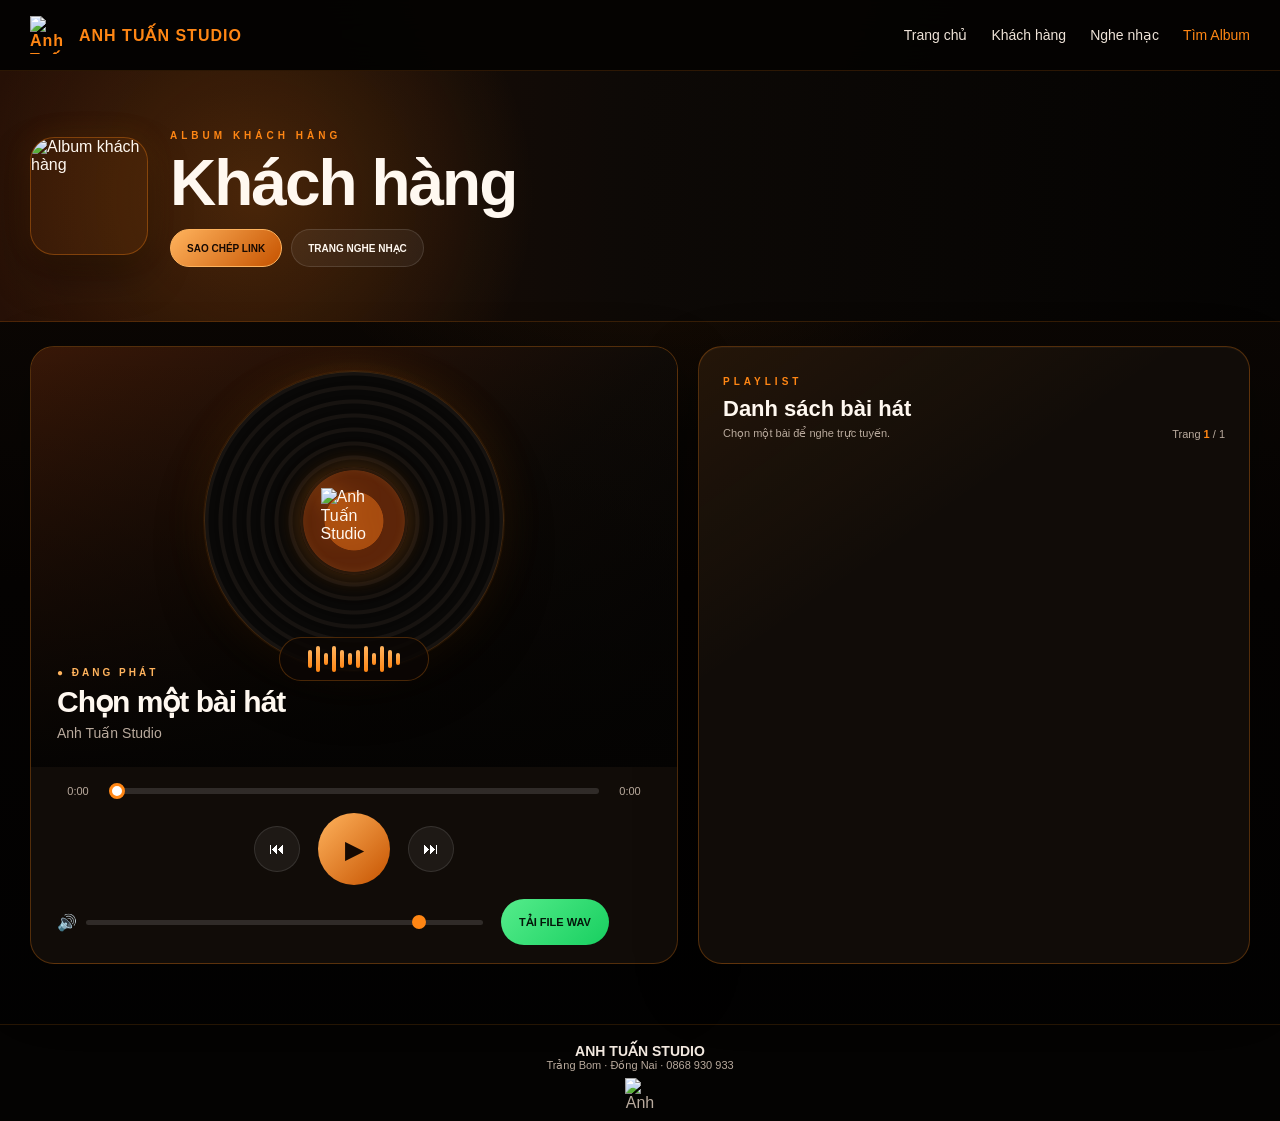
==== album.html @ 347b9bc4 "album" ====
<!DOCTYPE html>
<html lang="vi">
<head>
  <meta charset="UTF-8" />
  <meta name="viewport" content="width=device-width, initial-scale=1.0" />
  <title>Album khách hàng - Anh Tuấn Studio</title>
  <style>
    *{box-sizing:border-box;margin:0;padding:0}
    :root{--orange:#ff8614;--orange-light:#ffb35d;--orange-dark:#c65300;--text:#fff8f0;--muted:#b9aa9d;--panel:rgba(18,13,9,.96);--border:rgba(255,134,20,.28)}
    body{min-height:100vh;overflow-x:hidden;color:var(--text);font-family:Arial,Helvetica,sans-serif;background:radial-gradient(circle at 50% 0%,rgba(255,134,20,.13),transparent 34%),linear-gradient(180deg,#120b06 0%,#050302 52%,#020202 100%)}
    button,input,a{font:inherit;-webkit-tap-highlight-color:transparent}.hidden{display:none!important}.container{width:min(1220px,calc(100% - 36px));margin:0 auto}
    .topbar{position:sticky;top:0;z-index:100;border-bottom:1px solid rgba(255,134,20,.16);background:rgba(4,3,2,.94);backdrop-filter:blur(16px)}
    .nav-wrap{min-height:70px;display:flex;align-items:center;justify-content:space-between;gap:24px}.brand{display:flex;align-items:center;gap:11px;color:var(--orange);text-decoration:none;font-weight:900;letter-spacing:1px}.brand img{width:38px;height:38px;object-fit:contain}.main-nav{display:flex;align-items:center;gap:24px}.main-nav a{color:#eee2d7;text-decoration:none;font-size:14px}.main-nav a:hover,.main-nav a.active{color:var(--orange)}
    .album-hero{border-bottom:1px solid rgba(255,134,20,.18);background:radial-gradient(circle at 20% 50%,rgba(255,134,20,.20),transparent 27%),linear-gradient(90deg,#261006 0%,#0d0906 50%,#040302 100%)}
    .album-hero-inner{min-height:250px;padding:34px 0;display:flex;align-items:center}.album-profile{width:100%;display:grid;grid-template-columns:118px minmax(0,1fr);align-items:center;gap:22px}.album-avatar{width:118px;height:118px;overflow:hidden;display:grid;place-items:center;border:1px solid rgba(255,134,20,.34);border-radius:24px;background:rgba(255,134,20,.07);box-shadow:0 20px 42px rgba(0,0,0,.36),0 0 30px rgba(255,134,20,.10)}.album-avatar img{width:100%;height:100%;object-fit:cover}.album-avatar img.logo-fallback{width:56%;height:56%;object-fit:contain}.album-kicker{color:var(--orange);font-size:10px;font-weight:900;letter-spacing:4px}.album-profile h1{margin-top:8px;font-size:clamp(38px,5.5vw,64px);line-height:1;letter-spacing:-2px}.album-meta{margin-top:10px;color:var(--muted);font-size:13px}.album-actions{margin-top:14px;display:flex;flex-wrap:wrap;gap:9px}.album-action{min-height:38px;padding:0 16px;display:inline-flex;align-items:center;justify-content:center;color:#160902;text-decoration:none;border:1px solid var(--orange-light);border-radius:999px;background:linear-gradient(135deg,var(--orange-light),var(--orange-dark));font-size:10px;font-weight:900;cursor:pointer}.album-action.secondary{color:var(--text);border-color:rgba(255,255,255,.12);background:rgba(255,255,255,.055)}
    .album-main{padding:24px 0 60px}.music-layout{display:grid;grid-template-columns:minmax(0,1.08fr) minmax(380px,.92fr);gap:20px;align-items:start}.player-panel,.playlist-panel{border:1px solid var(--border);border-radius:24px;background:linear-gradient(145deg,rgba(255,134,20,.08),transparent 34%),var(--panel);box-shadow:0 22px 60px rgba(0,0,0,.34),inset 0 1px 0 rgba(255,255,255,.03)}.player-panel{overflow:hidden}
    
    .cover-area{position:relative;min-height:420px;padding:26px;display:flex;align-items:flex-end;overflow:hidden;background:linear-gradient(180deg,rgba(4,3,2,.03),rgba(4,3,2,.94)),radial-gradient(circle at 50% 34%,rgba(255,134,20,.42),transparent 31%),linear-gradient(135deg,#3a1807,#100b07 60%,#060504)}
    .vinyl{position:absolute;top:24px;left:50%;width:300px;height:300px;transform:translateX(-50%);border:1px solid rgba(255,134,20,.18);border-radius:50%;background:repeating-radial-gradient(circle,#090807 0 5px,#171310 6px 9px,#080706 10px 14px);box-shadow:0 0 0 1px rgba(255,134,20,.08),0 24px 48px rgba(0,0,0,.46),0 0 40px rgba(255,134,20,.12)}
    
.cover-logo{
  position:absolute;
  top:174px;
  left:50%;

  width:108px;
  height:108px;

  transform:translate(-50%,-50%);

  display:grid;
  place-items:center;
  border-radius:50%;

  background:
    radial-gradient(
      circle,
      #a74c10 0 38%,
      #5d2509 39% 66%,
      #1d0d05 67%
    );

  box-shadow:
    0 0 28px rgba(255,134,20,.32),
    inset 0 0 12px rgba(255,190,90,.18);

  z-index:3;
}
     
    
    .cover-logo img{
  width:62%;
  height:62%;
  object-fit:contain;
  display:block;
  margin:auto;
  filter:
    drop-shadow(0 0 10px rgba(255,134,20,.42));
}

    
    .equalizer{position:absolute;top:290px;left:50%;width:150px;height:44px;padding:7px 12px;transform:translateX(-50%);display:flex;align-items:center;justify-content:center;gap:4px;border:1px solid rgba(255,134,20,.26);border-radius:999px;background:rgba(11,7,4,.84)}.equalizer span{width:4px;height:18px;border-radius:99px;background:linear-gradient(180deg,var(--orange-light),var(--orange));animation:eq .9s ease-in-out infinite alternate}.equalizer span:nth-child(2n){animation-delay:.15s;height:26px}.equalizer span:nth-child(3n){animation-delay:.3s;height:12px}@keyframes eq{from{transform:scaleY(.45);opacity:.65}to{transform:scaleY(1);opacity:1}}
    .now-playing{position:relative;z-index:2;width:100%}.now-label{color:var(--orange-light);font-size:10px;font-weight:900;letter-spacing:3px}
    
  .now-playing h2{
    margin-top:6px;
    font-size:30px;
    line-height:1.05;
    font-weight:800;
    letter-spacing:-1px;
}

    
    
    
    
    .now-playing p{margin-top:8px;color:var(--muted);font-size:14px}
    .player-controls{padding:18px 26px 18px}.time-row{display:grid;grid-template-columns:42px minmax(0,1fr) 42px;align-items:center;gap:10px}.time-row span{color:var(--muted);text-align:center;font-size:11px}.progress,.volume-range{width:100%;appearance:none;-webkit-appearance:none;border-radius:999px;outline:none;cursor:pointer}.progress{height:6px;background:linear-gradient(to right,var(--orange) 0%,var(--orange) 0%,rgba(255,255,255,.13) 0%,rgba(255,255,255,.13) 100%)}.progress::-webkit-slider-thumb{width:16px;height:16px;appearance:none;-webkit-appearance:none;border:3px solid var(--orange);border-radius:50%;background:white}
    
    .main-controls{
    margin-top:16px;
    margin-bottom:14px;
    display:flex;
    justify-content:center;
    align-items:center;
    gap:18px;
}

    
    
    
    .control-button{width:46px;height:46px;display:grid;place-items:center;color:white;border:1px solid rgba(255,255,255,.11);border-radius:50%;background:rgba(255,255,255,.055);cursor:pointer}.play-button{width:72px;height:72px;color:#160902;border:0;background:linear-gradient(135deg,var(--orange-light),var(--orange-dark));font-size:25px}
    
    
    .player-bottom{
    margin-top:10px;
    display:flex;
    align-items:center;
    justify-content:space-between;
    gap:18px;
}

    
    
    
    .volume-row{flex:1;display:flex;align-items:center;gap:9px}.volume-range{height:5px;background:rgba(255,255,255,.13)}.volume-range::-webkit-slider-thumb{width:14px;height:14px;appearance:none;-webkit-appearance:none;border-radius:50%;background:var(--orange)}.download-current{min-width:150px}.download-current a{min-height:46px;padding:0 18px;display:inline-flex;align-items:center;justify-content:center;color:#04170a;text-decoration:none;border-radius:999px;background:linear-gradient(135deg,#55ec8b,#18cf60);font-size:11px;font-weight:900}
    .playlist-panel{padding:24px;min-height:100%}.playlist-heading{display:flex;align-items:flex-end;justify-content:space-between;gap:16px}.playlist-heading-text span{color:var(--orange);font-size:10px;font-weight:900;letter-spacing:4px}.playlist-heading-text h2{margin-top:7px;font-size:22px}.playlist-heading-text p{margin-top:5px;color:var(--muted);font-size:11px}.page-status{color:var(--muted);white-space:nowrap;font-size:11px}.page-status strong{color:var(--orange)}.album-track-list{margin-top:18px;display:grid;gap:8px}.album-track{width:100%;padding:8px 10px;display:grid;grid-template-columns:32px minmax(0,1fr) 28px;align-items:center;gap:9px;color:var(--text);text-align:left;border:1px solid rgba(255,255,255,.065);border-radius:12px;background:rgba(255,255,255,.03);cursor:pointer}.album-track:hover{border-color:rgba(255,134,20,.44);background:rgba(255,134,20,.07)}.album-track.active{border-color:var(--orange);background:linear-gradient(90deg,rgba(255,134,20,.17),rgba(255,134,20,.03));box-shadow:inset 3px 0 0 var(--orange)}.track-number{width:32px;height:32px;display:grid;place-items:center;color:var(--orange);border:1px solid rgba(255,134,20,.14);border-radius:9px;background:rgba(255,134,20,.08);font-size:10px;font-weight:900}.track-info{min-width:0}.track-info strong,.track-info small{display:block;overflow:hidden;white-space:nowrap;text-overflow:ellipsis}.track-info strong{font-size:12px}.track-info small{margin-top:2px;color:var(--muted);font-size:9px}.track-play{width:26px;height:26px;display:grid;place-items:center;color:var(--orange);border-radius:50%;background:rgba(255,255,255,.055);font-size:9px}.album-pagination{margin-top:16px;display:flex;align-items:center;justify-content:center;flex-wrap:wrap;gap:6px}.album-page-button{min-width:30px;height:30px;padding:0 9px;display:inline-grid;place-items:center;color:var(--muted);border:1px solid rgba(255,255,255,.09);border-radius:9px;background:rgba(255,255,255,.04);cursor:pointer;font-size:10px;font-weight:800}.album-page-button.active{color:#160902;border-color:var(--orange-light);background:linear-gradient(135deg,var(--orange-light),var(--orange-dark))}.album-page-button:disabled{opacity:.35;cursor:not-allowed}
    .album-not-found{padding:80px 0;text-align:center}.album-not-found h1{font-size:38px}.album-not-found p{margin:12px 0 22px;color:var(--muted)}footer{border-top:1px solid rgba(255,134,20,.14);background:#040302}.footer-content{min-height:96px;padding:16px 0 12px;display:flex;flex-direction:column;align-items:center;justify-content:center;gap:6px;color:var(--muted);text-align:center}.footer-content p{font-size:11px}.footer-content strong{display:block;color:#f2e8df;font-size:14px}.footer-content img{order:2;width:30px;height:30px;object-fit:contain}
    @media(max-width:960px){.music-layout{grid-template-columns:1fr}.player-panel{order:1}.playlist-panel{order:2}}
    
    @media(max-width:700px){.container{width:min(100% - 24px,1220px)}.nav-wrap{min-height:66px;gap:10px}.brand{gap:8px}.brand img{width:32px;height:32px}.brand span{max-width:90px;font-size:12px;line-height:1.15}.main-nav{gap:10px}.main-nav a{font-size:12px}.main-nav a:nth-child(2){display:none}.album-hero-inner{min-height:190px;padding:18px 0}.album-profile{grid-template-columns:74px minmax(0,1fr);gap:12px}.album-avatar{width:74px;height:74px;border-radius:16px}.album-kicker{font-size:8px;letter-spacing:2px}.album-profile h1{margin-top:4px;font-size:27px;letter-spacing:-1px}.album-meta{margin-top:5px;font-size:10px}.album-actions{margin-top:8px;gap:6px}.album-action{min-height:30px;padding:0 11px;font-size:8.5px}.album-main{padding:14px 0 42px}.music-layout{gap:14px}
                            
                            
/* PLAYER ALBUM TRÊN ĐIỆN THOẠI */

.cover-area {
  position: relative;
  min-height: 315px;
  padding: 18px;
  display: flex;
  align-items: flex-end;
  overflow: hidden;
}

/* Thu nhỏ đĩa than */
.vinyl {
  top: 18px;
  left: 50%;
  width: 200px;
  height: 200px;
  transform: translateX(-50%);
}

/* Logo luôn nằm đúng tâm đĩa */
.cover-logo {
  top: 118px;
  left: 50%;
  width: 76px;
  height: 76px;
  transform: translate(-50%, -50%);
  z-index: 3;
}

.cover-logo img {
  width: 62%;
  height: 62%;
  object-fit: contain;
}

/* Sóng nhạc nằm ngay mép dưới đĩa than */
.equalizer {
  top: 200px;
  left: 50%;
  width: 118px;
  height: 34px;
  padding: 5px 9px;
  transform: translateX(-50%);
  z-index: 4;
}

/* Thu nhỏ tên bài hát */
.now-playing h2 {
  margin-top: 5px;
  max-width: 100%;
  font-size: 23px;
  line-height: 1.08;
  font-weight: 800;
  letter-spacing: -0.5px;

  display: -webkit-box;
  -webkit-box-orient: vertical;
  -webkit-line-clamp: 2;
  overflow: hidden;
  overflow-wrap: anywhere;
}

.now-playing p {
  margin-top: 5px;
  font-size: 11px;
}

/* Thu gọn và đẩy bộ điều khiển lên cao */
.player-controls {
  padding: 12px 14px 14px;
}

.time-row {
  grid-template-columns: 38px minmax(0, 1fr) 38px;
  gap: 7px;
}

.time-row span {
  font-size: 10px;
}

.main-controls {
  margin-top: 10px;
  gap: 8px;
}

.control-button {
  width: 32px;
  height: 32px;
  font-size: 11px;
}

.play-button {
  width: 48px;
  height: 48px;
  font-size: 17px;
}

.player-bottom {
  margin-top: 10px;
  gap: 10px;
}

                            
                            
                            
                            
                   
  .download-current{min-width:0}.download-current a{width:100%;min-height:42px}
  .playlist-panel{padding:18px 12px}.playlist-heading{align-items:flex-start;flex-direction:column;gap:5px}
  .playlist-heading-text h2{font-size:18px}
  .album-track-list{margin-top:12px;gap:6px}
                            .album-track{grid-template-columns:28px minmax(0,1fr) 24px;padding:6px 7px}
                            .track-number{width:28px;height:28px;font-size:9px}
                            .track-info strong{font-size:11px}
                            .track-info small{font-size:8px}
                            .track-play{width:22px;height:22px;font-size:8px}
                            .footer-content{min-height:88px;padding:14px 0 10px}
                            .footer-content p{font-size:10.5px;white-space:nowrap}
                            .footer-content strong{font-size:13px}
                            .footer-content img{width:27px;height:27px}}
  </style>
</head>
<body>
  <header class="topbar"><div class="container nav-wrap"><a class="brand" href="index.html"><img src="logo.png" alt="Anh Tuấn Studio"><span>ANH TUẤN STUDIO</span></a><nav class="main-nav"><a href="index.html">Trang chủ</a><a href="index.html#customers">Khách hàng</a><a href="music.html">Nghe nhạc</a><a class="active" href="albums.html">Tìm Album</a></nav></div></header>
  <main id="albumContent">
    <section class="album-hero"><div class="container album-hero-inner"><div class="album-profile"><div class="album-avatar"><img id="albumAvatar" src="logo.png" alt="Album khách hàng"></div><div><span class="album-kicker">ALBUM KHÁCH HÀNG</span><h1 id="albumName">Khách hàng</h1><p id="albumMeta" class="album-meta"></p><div class="album-actions"><button id="shareAlbumButton" class="album-action" type="button">SAO CHÉP LINK</button><a class="album-action secondary" href="music.html">TRANG NGHE NHẠC</a></div></div></div></div></section>
    <section class="container album-main"><div class="music-layout">
      <section class="player-panel"><div class="cover-area"><div class="vinyl"></div><div class="cover-logo"><img src="logo.png" alt="Anh Tuấn Studio"></div><div class="equalizer" aria-hidden="true"><span></span><span></span><span></span><span></span><span></span><span></span><span></span><span></span><span></span><span></span><span></span><span></span></div><div class="now-playing"><span class="now-label">● ĐANG PHÁT</span><h2 id="currentTitle">Chọn một bài hát</h2><p id="currentArtist">Anh Tuấn Studio</p></div></div><div class="player-controls"><audio id="audioPlayer" preload="metadata"></audio><div class="time-row"><span id="currentTime">0:00</span><input id="progressBar" class="progress" type="range" min="0" max="100" step="0.1" value="0"><span id="duration">0:00</span></div><div class="main-controls"><button id="previousButton" class="control-button" type="button">⏮</button><button id="playButton" class="control-button play-button" type="button">▶</button><button id="nextButton" class="control-button" type="button">⏭</button></div><div class="player-bottom"><div class="volume-row"><span>🔊</span><input id="volumeRange" class="volume-range" type="range" min="0" max="1" step="0.01" value="0.85"></div><div class="download-current"><a id="downloadCurrent" href="#" target="_self">TẢI FILE WAV</a></div></div></div></section>
      <section class="playlist-panel"><div class="playlist-heading"><div class="playlist-heading-text"><span>PLAYLIST</span><h2>Danh sách bài hát</h2><p>Chọn một bài để nghe trực tuyến.</p></div><div class="page-status">Trang <strong id="currentPageStatus">1</strong> / <span id="totalPageStatus">1</span></div></div><div id="albumTrackList" class="album-track-list"></div><div id="albumPagination" class="album-pagination"></div></section>
    </div></section>
  </main>
  <section id="albumNotFound" class="album-not-found hidden"><div class="container"><h1>Không tìm thấy album</h1><p>Album không tồn tại hoặc chưa có bài hát trực tuyến.</p><a class="album-action" href="albums.html">TÌM ALBUM KHÁC</a></div></section>
  <footer><div class="container footer-content"><img src="logo.png" alt="Anh Tuấn Studio"><p><strong>ANH TUẤN STUDIO</strong>Trảng Bom · Đồng Nai · 0868 930 933</p></div></footer>
  <script src="customers.js"></script>
  <script>
    const params=new URLSearchParams(window.location.search);const customerId=params.get("id");const customer=customers.find(item=>String(item.id)===String(customerId));
    const albumContent=document.getElementById("albumContent"),albumNotFound=document.getElementById("albumNotFound"),albumAvatar=document.getElementById("albumAvatar"),albumName=document.getElementById("albumName"),albumMeta=document.getElementById("albumMeta"),shareAlbumButton=document.getElementById("shareAlbumButton"),albumTrackList=document.getElementById("albumTrackList"),albumPagination=document.getElementById("albumPagination"),currentPageStatus=document.getElementById("currentPageStatus"),totalPageStatus=document.getElementById("totalPageStatus"),audioPlayer=document.getElementById("audioPlayer"),currentTitle=document.getElementById("currentTitle"),currentArtist=document.getElementById("currentArtist"),currentTimeElement=document.getElementById("currentTime"),durationElement=document.getElementById("duration"),progressBar=document.getElementById("progressBar"),previousButton=document.getElementById("previousButton"),playButton=document.getElementById("playButton"),nextButton=document.getElementById("nextButton"),volumeRange=document.getElementById("volumeRange"),downloadCurrent=document.getElementById("downloadCurrent");
    const tracksPerPage=10;let currentTrackPage=1,currentSongIndex=0;const playableSongs=customer?(customer.songs||[]).filter(song=>typeof song.listenLink==="string"&&song.listenLink.trim()!==""):[];
    function formatTime(seconds){if(!Number.isFinite(seconds))return"0:00";const m=Math.floor(seconds/60),s=Math.floor(seconds%60);return`${m}:${String(s).padStart(2,"0")}`}
    function updateProgressBackground(value){progressBar.style.background=`linear-gradient(to right,var(--orange) 0%,var(--orange) ${value}%,rgba(255,255,255,.13) ${value}%,rgba(255,255,255,.13) 100%)`}
    function getDownloadLink(song){return song.downloadLink||song.wavLink||song.listenLink||"#"}
    function renderTracks(){albumTrackList.innerHTML="";albumPagination.innerHTML="";const totalPages=Math.max(1,Math.ceil(playableSongs.length/tracksPerPage));if(currentTrackPage>totalPages)currentTrackPage=totalPages;currentPageStatus.textContent=currentTrackPage;totalPageStatus.textContent=totalPages;const start=(currentTrackPage-1)*tracksPerPage,end=Math.min(start+tracksPerPage,playableSongs.length);playableSongs.slice(start,end).forEach((song,pageIndex)=>{const realIndex=start+pageIndex,button=document.createElement("button");button.type="button";button.className=realIndex===currentSongIndex?"album-track active":"album-track";const isPlaying=realIndex===currentSongIndex&&!audioPlayer.paused;button.innerHTML=`<span class="track-number">${String(realIndex+1).padStart(2,"0")}</span><span class="track-info"><strong>${song.title||"Chưa đặt tên bài hát"}</strong><small>${customer.name} · Anh Tuấn Studio</small></span><span class="track-play">${isPlaying?"❚❚":"▶"}</span>`;button.addEventListener("click",()=>{if(realIndex===currentSongIndex){togglePlayback();return}loadSong(realIndex,true)});albumTrackList.appendChild(button)});if(totalPages<=1)return;const mk=(text,page,active=false)=>{const b=document.createElement("button");b.type="button";b.className=active?"album-page-button active":"album-page-button";b.textContent=text;b.addEventListener("click",()=>{currentTrackPage=page;renderTracks()});return b};const prev=mk("‹",Math.max(1,currentTrackPage-1));prev.disabled=currentTrackPage===1;albumPagination.appendChild(prev);for(let p=1;p<=totalPages;p++)albumPagination.appendChild(mk(String(p),p,p===currentTrackPage));const next=mk("›",Math.min(totalPages,currentTrackPage+1));next.disabled=currentTrackPage===totalPages;albumPagination.appendChild(next)}
    function loadSong(index,shouldPlay=false){const song=playableSongs[index];if(!song)return;currentSongIndex=index;currentTrackPage=Math.floor(index/tracksPerPage)+1;audioPlayer.src=song.listenLink;currentTitle.textContent=song.title||"Chưa đặt tên bài hát";currentArtist.textContent=`${customer.name} · Anh Tuấn Studio`;downloadCurrent.href=getDownloadLink(song);progressBar.value=0;currentTimeElement.textContent="0:00";durationElement.textContent="0:00";updateProgressBackground(0);renderTracks();if(shouldPlay)audioPlayer.play().catch(()=>{playButton.textContent="▶"})}
    function togglePlayback(){if(!playableSongs.length)return;if(!audioPlayer.src){loadSong(currentSongIndex,true);return}audioPlayer.paused?audioPlayer.play().catch(()=>{}):audioPlayer.pause()}
    function playPreviousSong(){if(!playableSongs.length)return;loadSong(currentSongIndex<=0?playableSongs.length-1:currentSongIndex-1,true)}
    function playNextSong(){if(!playableSongs.length)return;loadSong((currentSongIndex+1)%playableSongs.length,true)}
    async function copyAlbumLink(){const original=shareAlbumButton.textContent;try{await navigator.clipboard.writeText(window.location.href);shareAlbumButton.textContent="ĐÃ SAO CHÉP"}catch(e){window.prompt("Sao chép đường dẫn album:",window.location.href)}setTimeout(()=>shareAlbumButton.textContent=original,2200)}
    if(!customer||!playableSongs.length){albumContent.classList.add("hidden");albumNotFound.classList.remove("hidden")}else{document.title=`${customer.name} - Album Anh Tuấn Studio`;albumAvatar.src=customer.avatar||"logo.png";albumAvatar.alt=customer.name;if(!customer.avatar)albumAvatar.classList.add("logo-fallback");albumName.textContent=customer.name;albumMeta.textContent=`${playableSongs.length} bài hát trực tuyến · Thực hiện tại Anh Tuấn Studio`;shareAlbumButton.addEventListener("click",copyAlbumLink);playButton.addEventListener("click",togglePlayback);previousButton.addEventListener("click",playPreviousSong);nextButton.addEventListener("click",playNextSong);progressBar.addEventListener("input",()=>{if(!Number.isFinite(audioPlayer.duration))return;audioPlayer.currentTime=(Number(progressBar.value)/100)*audioPlayer.duration});volumeRange.addEventListener("input",()=>audioPlayer.volume=Number(volumeRange.value));audioPlayer.addEventListener("play",()=>{playButton.textContent="❚❚";renderTracks()});audioPlayer.addEventListener("pause",()=>{playButton.textContent="▶";renderTracks()});audioPlayer.addEventListener("loadedmetadata",()=>durationElement.textContent=formatTime(audioPlayer.duration));audioPlayer.addEventListener("timeupdate",()=>{currentTimeElement.textContent=formatTime(audioPlayer.currentTime);if(Number.isFinite(audioPlayer.duration)){const progress=(audioPlayer.currentTime/audioPlayer.duration)*100;progressBar.value=progress||0;updateProgressBackground(progress||0)}});audioPlayer.addEventListener("ended",playNextSong);audioPlayer.volume=Number(volumeRange.value);loadSong(0,false)}
  </script>
</body>
</html>
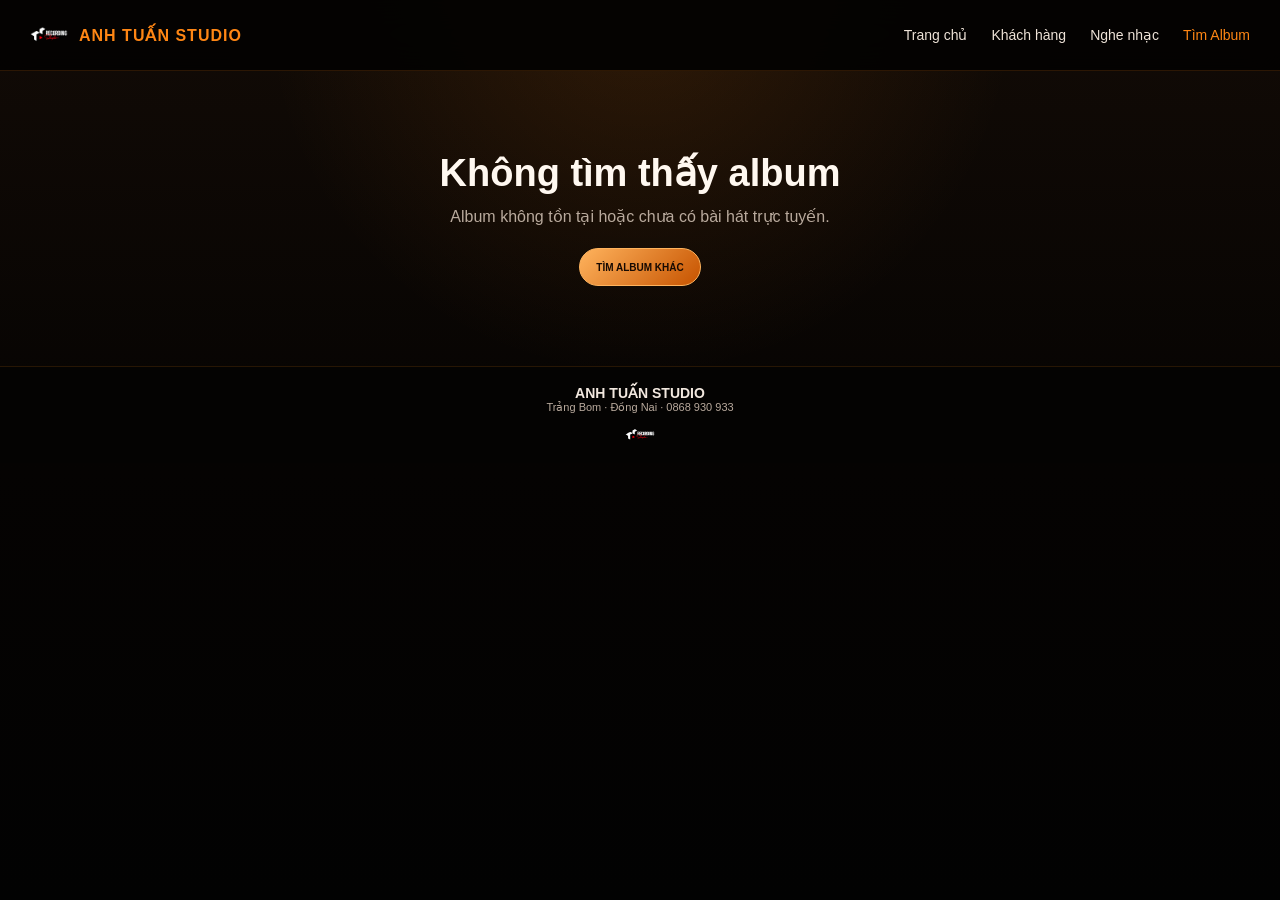
==== commit 40e56f05: "Update album.html" ====
--- a/album.html
+++ b/album.html
@@ -234,6 +234,12 @@
                             .footer-content strong{font-size:13px}
                             .footer-content img{width:27px;height:27px}}
   </style>
+
+  <link rel="preconnect" href="https://fonts.googleapis.com">
+<link rel="preconnect" href="https://fonts.gstatic.com" crossorigin>
+
+<link href="https://fonts.googleapis.com/css2?family=Be+Vietnam+Pro:wght@300;400;500;600;700;800&display=swap" rel="stylesheet">
+  
 </head>
 <body>
   <header class="topbar"><div class="container nav-wrap"><a class="brand" href="index.html"><img src="logo.png" alt="Anh Tuấn Studio"><span>ANH TUẤN STUDIO</span></a><nav class="main-nav"><a href="index.html">Trang chủ</a><a href="index.html#customers">Khách hàng</a><a href="music.html">Nghe nhạc</a><a class="active" href="albums.html">Tìm Album</a></nav></div></header>
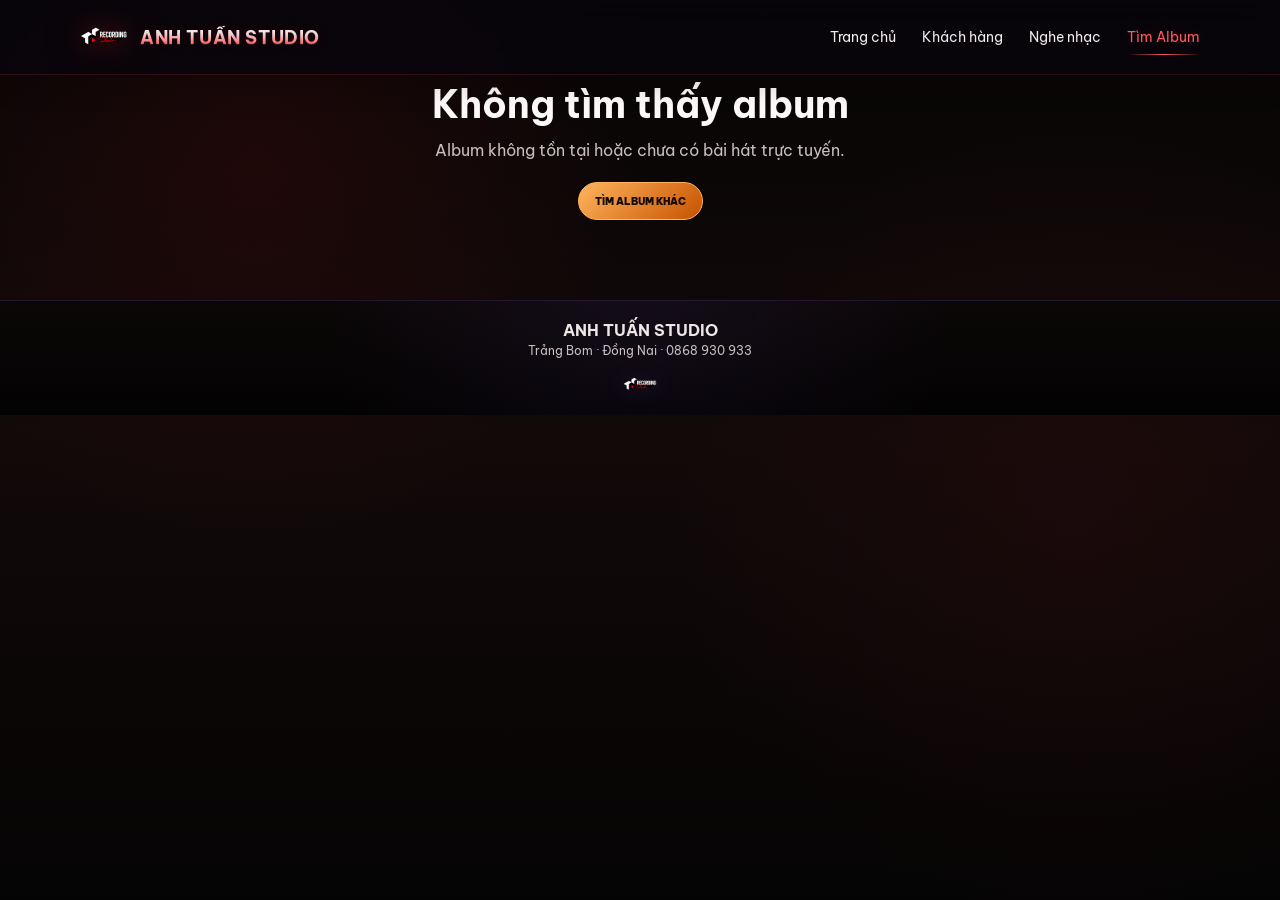
==== commit 5de039a8: "Update album.html" ====
--- a/album.html
+++ b/album.html
@@ -235,10 +235,9 @@
                             .footer-content img{width:27px;height:27px}}
   </style>
 
-  <link rel="preconnect" href="https://fonts.googleapis.com">
-<link rel="preconnect" href="https://fonts.gstatic.com" crossorigin>
-
-<link href="https://fonts.googleapis.com/css2?family=Be+Vietnam+Pro:wght@300;400;500;600;700;800&display=swap" rel="stylesheet">
+<link rel="stylesheet" href="style.css" /> <link rel="preconnect" href="https://fonts.googleapis.com"> <link rel="preconnect" href="https://fonts.gstatic.com" crossorigin> <link href="https://fonts.googleapis.com/css2?family=Be+Vietnam+Pro:wght@300;400;500;600;700;800&family=Montserrat:wght@500;600;700&display=swap" rel="stylesheet">
+
+  
   
 </head>
 <body>
--- a/style.css
+++ b/style.css
@@ -0,0 +1,1476 @@
+/* =========================================================
+   BINH DUONG STUDIO - STYLE.CSS HOÀN CHỈNH
+   Phong cách: đỏ đen sang trọng, ánh kim loại, hiện đại
+   Ảnh máy tính và điện thoại: background.jpg
+========================================================= */
+
+:root {
+  --red: #d71920;
+  --red-light: #ff5a60;
+  --red-dark: #7b080c;
+  --silver-red: #f0e7e7;
+
+  --black: #050505;
+  --dark: #0b0909;
+  --dark-soft: #151010;
+
+  --text: #fffafa;
+  --muted: #c9bebe;
+
+  --border: rgba(225, 52, 58, 0.30);
+  --border-strong: rgba(255, 91, 96, 0.66);
+  --glass: rgba(12, 8, 8, 0.82);
+
+  --shadow:
+    0 20px 60px rgba(0, 0, 0, 0.54),
+    0 0 28px rgba(190, 18, 24, 0.14);
+}
+
+/* RESET */
+
+* {
+  box-sizing: border-box;
+  margin: 0;
+  padding: 0;
+}
+
+html {
+  scroll-behavior: smooth;
+}
+
+body {
+  min-height: 100vh;
+  overflow-x: hidden;
+  color: var(--text);
+  font-family: "Be Vietnam Pro", Arial, Helvetica, sans-serif;
+  background:
+    radial-gradient(
+      circle at 20% 18%,
+      rgba(205, 25, 31, 0.10),
+      transparent 30%
+    ),
+    radial-gradient(
+      circle at 84% 58%,
+      rgba(220, 42, 48, 0.055),
+      transparent 34%
+    ),
+    linear-gradient(
+      180deg,
+      #070505 0%,
+      #120909 48%,
+      #050404 100%
+    );
+}
+
+a {
+  color: inherit;
+  text-decoration: none;
+}
+
+img {
+  display: block;
+  max-width: 100%;
+}
+
+button,
+input {
+  font: inherit;
+}
+
+button,
+a,
+input {
+  -webkit-tap-highlight-color: transparent;
+}
+
+.container {
+  width: min(1120px, calc(100% - 32px));
+  margin: 0 auto;
+}
+
+/* =========================================================
+   THANH MENU
+========================================================= */
+
+.topbar {
+  position: fixed;
+  top: 0;
+  left: 0;
+  z-index: 100;
+  width: 100%;
+  border-bottom: 1px solid rgba(235, 65, 70, 0.16);
+  background: rgba(8, 6, 12, 0.78);
+  -webkit-backdrop-filter: blur(16px);
+  backdrop-filter: blur(16px);
+  box-shadow: 0 8px 30px rgba(0, 0, 0, 0.20);
+}
+
+.nav-wrap {
+  min-height: 74px;
+  display: flex;
+  align-items: center;
+  justify-content: space-between;
+  gap: 24px;
+}
+
+.brand {
+  display: flex;
+  align-items: center;
+  gap: 12px;
+  font-weight: 800;
+  letter-spacing: 0.5px;
+}
+
+.brand img {
+  width: 48px;
+  height: 48px;
+  object-fit: contain;
+  filter:
+    drop-shadow(0 0 12px rgba(224, 30, 36, 0.32))
+    drop-shadow(0 0 24px rgba(126, 8, 12, 0.22));
+}
+
+.brand span {
+  font-family: "Be Vietnam Pro", sans-serif;
+  font-size: 18px;
+  font-weight: 700;
+  letter-spacing: 0.6px;
+
+  background: linear-gradient(
+    180deg,
+    #ffffff 0%,
+    #f1dddd 34%,
+    #ff777b 67%,
+    #b80f15 100%
+  );
+
+  -webkit-background-clip: text;
+  background-clip: text;
+  -webkit-text-fill-color: transparent;
+
+  text-shadow:
+    0 1px 0 rgba(255, 255, 255, 0.10),
+    0 0 10px rgba(211, 27, 33, 0.16);
+}
+
+.main-nav {
+  display: flex;
+  align-items: center;
+  gap: 26px;
+}
+
+.main-nav a {
+  position: relative;
+  color: #f1eaea;
+  font-size: 14px;
+  transition:
+    color 0.25s ease,
+    text-shadow 0.25s ease;
+}
+
+.main-nav a::after {
+  content: "";
+  position: absolute;
+  left: 50%;
+  bottom: -9px;
+  width: 0;
+  height: 1px;
+  transform: translateX(-50%);
+  background: linear-gradient(
+    90deg,
+    transparent,
+    var(--red-light),
+    transparent
+  );
+  transition: width 0.25s ease;
+}
+
+.main-nav a:hover,
+.main-nav a.active {
+  color: var(--red-light);
+  text-shadow: 0 0 12px rgba(243, 64, 70, 0.24);
+}
+
+.main-nav a:hover::after,
+.main-nav a.active::after {
+  width: 100%;
+}
+
+/* =========================================================
+   HERO TRANG CHỦ
+========================================================= */
+
+.hero,
+.hero-clean {
+  position: relative;
+  min-height: 100vh;
+  overflow: hidden;
+  display: grid;
+  place-items: center;
+  padding: 110px 0 58px;
+  background:
+    linear-gradient(
+      90deg,
+      rgba(3, 2, 2, 0.74),
+      rgba(3, 2, 2, 0.18) 38%,
+      rgba(3, 2, 2, 0.18) 62%,
+      rgba(3, 2, 2, 0.74)
+    ),
+    url("background.jpg") center center / cover no-repeat;
+  filter: saturate(1.03) contrast(1.03);
+}
+
+.hero-overlay {
+  position: absolute;
+  inset: 0;
+  z-index: 1;
+  pointer-events: none;
+  background:
+    radial-gradient(
+      circle at 50% 26%,
+      rgba(205, 28, 34, 0.12),
+      transparent 40%
+    ),
+    linear-gradient(
+      to bottom,
+      rgba(5, 3, 8, 0.03),
+      rgba(5, 3, 8, 0.12) 70%,
+      rgba(5, 3, 8, 0.38)
+    );
+}
+
+.hero::after,
+.hero-clean::after {
+  content: "";
+  position: absolute;
+  inset: 0;
+  z-index: 1;
+  pointer-events: none;
+  background:
+    radial-gradient(
+      circle at 50% 24%,
+      rgba(235, 65, 70, 0.10),
+      transparent 19%
+    ),
+    radial-gradient(
+      circle at 30% 48%,
+      rgba(174, 17, 22, 0.05),
+      transparent 25%
+    ),
+    radial-gradient(
+      circle at 70% 48%,
+      rgba(174, 17, 22, 0.05),
+      transparent 25%
+    );
+}
+
+.hero-content,
+.hero-content-clean {
+  position: relative;
+  z-index: 2;
+  width: 100%;
+  min-height: calc(100vh - 168px);
+  display: flex;
+  flex-direction: column;
+  align-items: center;
+  justify-content: flex-end;
+  padding-bottom: 34px;
+  text-align: center;
+  animation: fadeUp 0.9s ease both;
+}
+
+.hero-logo {
+  width: min(340px, 80vw);
+  max-height: 250px;
+  margin: 0 auto 10px;
+  object-fit: contain;
+  filter:
+    drop-shadow(0 0 16px rgba(147, 95, 255, 0.28))
+    drop-shadow(0 0 32px rgba(92, 48, 170, 0.16));
+}
+
+.hero-kicker {
+  margin-bottom: 18px;
+  color: var(--red-light);
+  font-size: 13px;
+  font-weight: 700;
+  letter-spacing: 5px;
+}
+
+.hero h1 {
+  margin-bottom: 18px;
+  font-size: clamp(40px, 6vw, 72px);
+  line-height: 1.05;
+  text-shadow:
+    0 8px 30px rgba(0, 0, 0, 0.72),
+    0 0 18px rgba(125, 80, 220, 0.08);
+}
+
+.hero-description {
+  max-width: 650px;
+  margin: 0 auto 30px;
+  color: var(--muted);
+  font-size: clamp(16px, 2vw, 20px);
+  line-height: 1.7;
+}
+
+/* =========================================================
+   KHUNG NÚT TRANG CHỦ
+========================================================= */
+
+.hero-actions,
+.hero-buttons {
+  display: flex;
+  align-items: center;
+  justify-content: center;
+  flex-wrap: nowrap;
+  gap: 18px;
+  width: max-content;
+  max-width: calc(100vw - 40px);
+  padding: 14px 16px;
+  border: 1px solid rgba(230, 56, 62, 0.25);
+  border-radius: 20px;
+  background:
+    linear-gradient(
+      145deg,
+      rgba(255, 255, 255, 0.045),
+      rgba(180, 18, 23, 0.035)
+    ),
+    rgba(9, 6, 14, 0.50);
+  box-shadow:
+    0 18px 50px rgba(0, 0, 0, 0.38),
+    0 0 32px rgba(185, 20, 25, 0.075),
+    inset 0 1px 0 rgba(255, 255, 255, 0.06);
+  -webkit-backdrop-filter: blur(12px);
+  backdrop-filter: blur(12px);
+}
+
+.btn,
+.btn-primary,
+.btn-music,
+.hero-buttons .btn,
+.hero-actions .btn {
+  position: relative;
+  min-width: 180px;
+  min-height: 54px;
+  overflow: hidden;
+  display: inline-flex;
+  align-items: center;
+  justify-content: center;
+  padding: 0 24px;
+  border: 1px solid rgba(255, 104, 108, 0.72);
+  border-radius: 14px;
+  color: #ffffff;
+  background:
+    linear-gradient(
+      180deg,
+      #e1282f 0%,
+      #a20f15 48%,
+      #5b0509 100%
+    );
+  box-shadow:
+    0 11px 28px rgba(112, 7, 12, 0.38),
+    0 0 18px rgba(214, 28, 34, 0.14),
+    inset 0 1px 0 rgba(255, 255, 255, 0.27),
+    inset 0 -1px 0 rgba(46, 3, 5, 0.42);
+  text-align: center;
+  text-shadow: 0 2px 7px rgba(16, 8, 30, 0.50);
+  font-size: 16px;
+  font-weight: 900;
+  letter-spacing: 0.35px;
+  cursor: pointer;
+  transition:
+    transform 0.25s ease,
+    border-color 0.25s ease,
+    background 0.25s ease,
+    box-shadow 0.25s ease;
+}
+
+.btn::before,
+.hero-buttons .btn::before,
+.hero-actions .btn::before {
+  content: "";
+  position: absolute;
+  inset: 1px;
+  border-radius: 12px;
+  pointer-events: none;
+  background:
+    linear-gradient(
+      110deg,
+      transparent 15%,
+      rgba(255, 255, 255, 0.11) 45%,
+      transparent 72%
+    );
+  opacity: 0.60;
+}
+
+.btn::after,
+.hero-buttons .btn::after,
+.hero-actions .btn::after {
+  content: "";
+  position: absolute;
+  top: 0;
+  left: -65%;
+  width: 38%;
+  height: 100%;
+  pointer-events: none;
+  transform: skewX(-22deg);
+  background: linear-gradient(
+    90deg,
+    transparent,
+    rgba(255, 255, 255, 0.24),
+    transparent
+  );
+  transition: left 0.55s ease;
+}
+
+.btn:hover,
+.hero-buttons .btn:hover,
+.hero-actions .btn:hover {
+  transform: translateY(-3px);
+  border-color: rgba(255, 170, 173, 0.92);
+  background:
+    linear-gradient(
+      180deg,
+      rgba(231, 42, 48, 0.99),
+      rgba(116, 8, 13, 0.99)
+    );
+  box-shadow:
+    0 15px 36px rgba(126, 8, 13, 0.48),
+    0 0 26px rgba(239, 53, 59, 0.24),
+    inset 0 1px 0 rgba(255, 255, 255, 0.34);
+}
+
+.btn:hover::after,
+.hero-buttons .btn:hover::after,
+.hero-actions .btn:hover::after {
+  left: 128%;
+}
+
+.btn:focus-visible {
+  outline: 3px solid rgba(255, 108, 112, 0.82);
+  outline-offset: 4px;
+}
+
+/* =========================================================
+   PHẦN CHUNG
+========================================================= */
+
+.section {
+  position: relative;
+  isolation: isolate;
+  overflow: hidden;
+  padding: 82px 0;
+}
+
+.section::before {
+  content: "";
+  position: absolute;
+  top: -260px;
+  left: 50%;
+  z-index: -1;
+  width: 520px;
+  height: 520px;
+  transform: translateX(-50%);
+  pointer-events: none;
+  background: radial-gradient(
+    circle,
+    rgba(207, 25, 31, 0.12) 0%,
+    rgba(207, 25, 31, 0.04) 40%,
+    transparent 70%
+  );
+  filter: blur(8px);
+}
+
+.section::after {
+  content: "";
+  position: absolute;
+  top: 0;
+  left: 50%;
+  width: min(700px, 78%);
+  height: 1px;
+  transform: translateX(-50%);
+  pointer-events: none;
+  background: linear-gradient(
+    90deg,
+    transparent,
+    rgba(242, 68, 74, 0.44),
+    transparent
+  );
+  box-shadow: 0 0 16px rgba(208, 26, 32, 0.22);
+}
+
+.section-heading {
+  margin-bottom: 36px;
+  text-align: center;
+}
+
+.section-heading span {
+  display: block;
+  margin-bottom: 10px;
+  color: var(--red-light);
+  font-size: 12px;
+  font-weight: 800;
+  letter-spacing: 4px;
+  text-shadow: 0 0 16px rgba(143, 94, 255, 0.18);
+}
+
+.section-heading h2 {
+  font-size: clamp(30px, 4vw, 46px);
+  text-shadow:
+    0 8px 30px rgba(0, 0, 0, 0.80),
+    0 0 20px rgba(137, 88, 235, 0.07);
+}
+
+.dark-section {
+  background:
+    radial-gradient(
+      circle at 15% 30%,
+      rgba(207, 25, 31, 0.08),
+      transparent 28%
+    ),
+    radial-gradient(
+      circle at 85% 70%,
+      rgba(224, 39, 45, 0.05),
+      transparent 30%
+    ),
+    linear-gradient(
+      145deg,
+      #130d1d,
+      #070505 55%,
+      #160a0a
+    );
+}
+
+/* =========================================================
+   DỊCH VỤ
+========================================================= */
+
+.services-grid {
+  display: grid;
+  grid-template-columns: repeat(4, minmax(0, 1fr));
+  gap: 18px;
+}
+
+.service-card,
+.customer-card {
+  position: relative;
+  overflow: hidden;
+  border: 1px solid rgba(230, 69, 74, 0.17);
+  background:
+    linear-gradient(
+      145deg,
+      rgba(255, 255, 255, 0.065),
+      rgba(184, 19, 24, 0.03)
+    ),
+    rgba(18, 12, 27, 0.76);
+  box-shadow:
+    0 18px 45px rgba(0, 0, 0, 0.34),
+    inset 0 1px 0 rgba(255, 255, 255, 0.045);
+  -webkit-backdrop-filter: blur(14px);
+  backdrop-filter: blur(14px);
+}
+
+.service-card::before,
+.customer-card::before {
+  content: "";
+  position: absolute;
+  top: -80px;
+  right: -70px;
+  width: 150px;
+  height: 150px;
+  border-radius: 50%;
+  pointer-events: none;
+  background: radial-gradient(
+    circle,
+    rgba(226, 39, 45, 0.14),
+    transparent 68%
+  );
+}
+
+.service-card {
+  padding: 30px 22px;
+  border-radius: 20px;
+  text-align: center;
+  transition:
+    transform 0.25s ease,
+    border-color 0.25s ease,
+    box-shadow 0.25s ease;
+}
+
+.service-card:hover {
+  transform: translateY(-6px);
+  border-color: var(--border-strong);
+  box-shadow: var(--shadow);
+}
+
+.service-icon {
+  margin-bottom: 15px;
+  font-size: 36px;
+}
+
+.service-card h3 {
+  margin-bottom: 10px;
+  color: var(--silver-red);
+  font-size: 21px;
+}
+
+.service-card p {
+  color: var(--muted);
+  font-size: 14px;
+  line-height: 1.65;
+}
+
+/* =========================================================
+   CỔNG KHÁCH HÀNG
+========================================================= */
+
+.customer-section {
+  background:
+    radial-gradient(
+      circle at 50% 0%,
+      rgba(207, 25, 31, 0.13),
+      transparent 32%
+    ),
+    radial-gradient(
+      circle at 10% 80%,
+      rgba(176, 124, 255, 0.04),
+      transparent 28%
+    ),
+    linear-gradient(
+      180deg,
+      #070505,
+      #140909 50%,
+      #050404
+    );
+}
+
+.search-box {
+  max-width: 650px;
+  margin: -8px auto 18px;
+  padding: 7px;
+  border: 1px solid var(--border);
+  border-radius: 15px;
+  background:
+    linear-gradient(
+      145deg,
+      rgba(255, 255, 255, 0.065),
+      rgba(183, 18, 23, 0.032)
+    ),
+    rgba(17, 11, 26, 0.80);
+  box-shadow:
+    0 20px 55px rgba(0, 0, 0, 0.36),
+    0 0 26px rgba(117, 70, 210, 0.05);
+  -webkit-backdrop-filter: blur(16px);
+  backdrop-filter: blur(16px);
+  transition:
+    border-color 0.22s ease,
+    box-shadow 0.22s ease;
+}
+
+.search-box:focus-within {
+  border-color: rgba(255, 96, 101, 0.74);
+  box-shadow:
+    0 20px 55px rgba(0, 0, 0, 0.36),
+    0 0 0 4px rgba(207, 25, 31, 0.13);
+}
+
+.search-box input {
+  width: 100%;
+  min-height: 48px;
+  padding: 0 14px;
+  border: 0;
+  outline: 0;
+  color: #ffffff;
+  background: transparent;
+  font-size: 13px;
+}
+
+.search-box input::placeholder {
+  color: #b7aaaa;
+  font-size: 13px;
+}
+
+.customer-grid {
+  display: grid;
+  grid-template-columns: repeat(3, 1fr);
+  gap: 12px;
+}
+
+.customer-card {
+  padding: 14px;
+  border-radius: 15px;
+  transition:
+    transform 0.24s ease,
+    border-color 0.24s ease,
+    box-shadow 0.24s ease,
+    background-color 0.24s ease;
+}
+
+.customer-card:hover {
+  transform: translateY(-3px);
+  border-color: rgba(188, 151, 255, 0.58);
+  box-shadow:
+    0 18px 38px rgba(0, 0, 0, 0.30),
+    0 0 22px rgba(115, 68, 206, 0.08);
+}
+
+.customer-code {
+  margin-bottom: 5px;
+  color: var(--red-light);
+  font-size: 9px;
+  font-weight: 800;
+  letter-spacing: 1.5px;
+}
+
+.customer-card h3 {
+  margin-bottom: 5px;
+  overflow: hidden;
+  color: var(--text);
+  font-size: 16px;
+  line-height: 1.2;
+  white-space: nowrap;
+  text-overflow: ellipsis;
+}
+
+.customer-card p {
+  margin-bottom: 10px;
+  color: var(--muted);
+  font-size: 11px;
+  line-height: 1.4;
+}
+
+.customer-card a {
+  display: inline-flex;
+  min-height: 32px;
+  align-items: center;
+  justify-content: center;
+  padding: 0 12px;
+  border: 1px solid var(--border);
+  border-radius: 9px;
+  color: var(--red-light);
+  font-size: 10px;
+  font-weight: 800;
+  transition:
+    color 0.20s ease,
+    background 0.20s ease,
+    border-color 0.20s ease;
+}
+
+.customer-card a:hover {
+  border-color: var(--border-strong);
+  color: #ffffff;
+  background: rgba(211, 27, 33, 0.13);
+}
+
+.empty-message {
+  margin-top: 18px;
+  color: var(--muted);
+  text-align: center;
+  font-size: 12px;
+}
+
+/* CARD CÓ THỂ CLICK */
+
+.customer-card-clickable {
+  position: relative;
+  cursor: pointer;
+}
+
+.customer-card-clickable::after {
+  content: "";
+  position: absolute;
+  inset: 0;
+  pointer-events: none;
+  background: linear-gradient(
+    135deg,
+    rgba(140, 89, 239, 0.07),
+    transparent 56%
+  );
+  opacity: 0;
+  transition: opacity 0.25s ease;
+}
+
+.customer-card-clickable:hover::after {
+  opacity: 1;
+}
+
+.customer-card-clickable:focus-visible {
+  outline: 3px solid rgba(182, 143, 255, 0.74);
+  outline-offset: 4px;
+}
+
+.matched-songs {
+  margin-bottom: 16px;
+}
+
+.matched-label {
+  display: block;
+  margin-bottom: 7px;
+  color: #eadfdf;
+  font-size: 13px;
+  font-weight: 700;
+}
+
+.matched-song-title {
+  margin: 0 0 7px;
+  color: #ffffff;
+  font-size: 16px;
+  line-height: 1.4;
+}
+
+.customer-name {
+  margin-top: 8px;
+}
+
+.customer-song-total {
+  margin-bottom: 18px;
+}
+
+.customer-card-footer {
+  display: flex;
+  align-items: center;
+  justify-content: space-between;
+  gap: 14px;
+  margin-top: 20px;
+  padding-top: 16px;
+  border-top: 1px solid rgba(171, 128, 255, 0.20);
+}
+
+.customer-open-text {
+  color: var(--red-light);
+  font-weight: 800;
+  letter-spacing: 0.5px;
+}
+
+.customer-card-arrow {
+  display: grid;
+  place-items: center;
+  width: 38px;
+  height: 38px;
+  border: 1px solid rgba(183, 145, 255, 0.60);
+  border-radius: 50%;
+  color: var(--red-light);
+  font-size: 22px;
+  transition:
+    transform 0.25s ease,
+    background-color 0.25s ease,
+    color 0.25s ease,
+    box-shadow 0.25s ease;
+}
+
+.customer-card-clickable:hover .customer-card-arrow {
+  transform: translateX(4px);
+  color: #ffffff;
+  background: linear-gradient(180deg, #df2027, #7c090d);
+  box-shadow: 0 0 18px rgba(139, 92, 246, 0.22);
+}
+
+/* =========================================================
+   TRANG RIÊNG KHÁCH HÀNG
+========================================================= */
+
+.customer-page {
+  min-height: 100vh;
+  background: var(--black);
+}
+
+.customer-hero {
+  position: relative;
+  min-height: 430px;
+  display: flex;
+  align-items: end;
+  padding: 130px 0 60px;
+  background:
+    linear-gradient(
+      90deg,
+      rgba(7, 4, 11, 0.78),
+      rgba(7, 4, 11, 0.30),
+      rgba(7, 4, 11, 0.78)
+    ),
+    url("background.jpg") center center / cover no-repeat;
+}
+
+.customer-page-overlay {
+  position: absolute;
+  inset: 0;
+  background:
+    radial-gradient(
+      circle at 50% 30%,
+      rgba(132, 81, 229, 0.08),
+      transparent 35%
+    ),
+    linear-gradient(
+      to bottom,
+      rgba(5, 3, 8, 0.12),
+      var(--black)
+    );
+}
+
+.customer-page-content {
+  position: relative;
+  z-index: 2;
+}
+
+.back-link {
+  display: inline-block;
+  margin-bottom: 28px;
+  color: var(--red-light);
+  font-weight: 700;
+}
+
+.customer-profile {
+  display: flex;
+  align-items: center;
+  gap: 24px;
+}
+
+.customer-profile img {
+  width: 110px;
+  height: 110px;
+  object-fit: contain;
+  filter:
+    drop-shadow(0 0 18px rgba(141, 90, 241, 0.24))
+    drop-shadow(0 0 34px rgba(87, 45, 155, 0.14));
+}
+
+.customer-page-code {
+  margin-bottom: 8px;
+  color: var(--red-light);
+  font-size: 13px;
+  font-weight: 800;
+  letter-spacing: 3px;
+}
+
+.customer-profile h1 {
+  margin-bottom: 8px;
+  font-size: clamp(34px, 5vw, 58px);
+}
+
+.customer-profile p:last-child {
+  color: var(--muted);
+}
+
+.song-section {
+  background:
+    radial-gradient(
+      circle at 50% 0%,
+      rgba(132, 81, 229, 0.07),
+      transparent 34%
+    ),
+    var(--black);
+}
+
+.song-list {
+  display: grid;
+  gap: 15px;
+  max-width: 900px;
+  margin: 0 auto;
+}
+
+.song-card {
+  display: grid;
+  grid-template-columns: 68px 1fr auto;
+  align-items: center;
+  gap: 18px;
+  padding: 20px;
+  border: 1px solid var(--border);
+  border-radius: 18px;
+  background: var(--glass);
+  box-shadow:
+    0 16px 36px rgba(0, 0, 0, 0.24),
+    inset 0 1px 0 rgba(255, 255, 255, 0.035);
+  -webkit-backdrop-filter: blur(14px);
+  backdrop-filter: blur(14px);
+  transition:
+    transform 0.25s ease,
+    border-color 0.25s ease,
+    box-shadow 0.25s ease;
+}
+
+.song-card:hover {
+  transform: translateY(-3px);
+  border-color: rgba(190, 155, 255, 0.66);
+  box-shadow: var(--shadow);
+}
+
+.song-number {
+  display: grid;
+  place-items: center;
+  width: 52px;
+  height: 52px;
+  border: 1px solid var(--border);
+  border-radius: 14px;
+  color: var(--red-light);
+  font-weight: 800;
+  background: rgba(137, 88, 235, 0.08);
+}
+
+.song-info h3 {
+  margin-bottom: 6px;
+  color: var(--text);
+  font-size: 19px;
+}
+
+.song-info p {
+  color: var(--muted);
+  font-size: 14px;
+}
+
+.song-actions {
+  display: flex;
+  align-items: center;
+  justify-content: flex-end;
+  gap: 12px;
+  flex-wrap: wrap;
+}
+
+.song-listen,
+.song-download {
+  min-width: 105px;
+  padding: 13px 20px;
+  border-radius: 12px;
+  font: inherit;
+  font-weight: 800;
+  text-align: center;
+  cursor: pointer;
+  transition:
+    transform 0.24s ease,
+    border-color 0.24s ease,
+    background 0.24s ease,
+    box-shadow 0.24s ease;
+}
+
+.song-listen {
+  border: 1px solid rgba(187, 149, 255, 0.62);
+  color: var(--red-light);
+  background: rgba(137, 88, 235, 0.08);
+}
+
+.song-listen:hover {
+  transform: translateY(-2px);
+  color: #ffffff;
+  border-color: rgba(216, 193, 255, 0.88);
+  background: linear-gradient(180deg, #df2027, #79090d);
+  box-shadow: 0 10px 24px rgba(91, 49, 159, 0.30);
+}
+
+.song-download {
+  border: 1px solid rgba(207, 181, 255, 0.72);
+  color: #ffffff;
+  background: linear-gradient(180deg, #df2027, #71080c);
+  box-shadow:
+    0 10px 24px rgba(82, 43, 148, 0.30),
+    inset 0 1px 0 rgba(255, 255, 255, 0.22);
+}
+
+.song-download:hover {
+  transform: translateY(-2px);
+  background: linear-gradient(180deg, #ff555b, #8f0b10);
+  box-shadow:
+    0 13px 30px rgba(95, 51, 174, 0.38),
+    0 0 18px rgba(147, 95, 255, 0.12);
+}
+
+.song-player {
+  grid-column: 1 / -1;
+  width: 100%;
+  padding-top: 16px;
+}
+
+.song-player audio {
+  display: block;
+  width: 100%;
+  height: 48px;
+}
+
+.song-player.hidden {
+  display: none;
+}
+
+.not-found {
+  max-width: 620px;
+  margin: 0 auto;
+  padding: 34px;
+  border: 1px solid var(--border);
+  border-radius: 20px;
+  text-align: center;
+  background: var(--glass);
+}
+
+.not-found h2 {
+  margin-bottom: 12px;
+}
+
+.not-found p {
+  margin-bottom: 24px;
+  color: var(--muted);
+}
+
+/* =========================================================
+   CHÂN TRANG
+========================================================= */
+
+footer {
+  position: relative;
+  border-top: 1px solid rgba(177, 135, 255, 0.16);
+  background:
+    radial-gradient(
+      circle at 50% 0%,
+      rgba(129, 78, 225, 0.08),
+      transparent 48%
+    ),
+    linear-gradient(
+      180deg,
+      #0b0707,
+      #030202
+    );
+}
+
+.footer-content {
+  min-height: 112px;
+  padding: 18px 0 14px;
+  display: flex;
+  flex-direction: column;
+  align-items: center;
+  justify-content: center;
+  gap: 7px;
+  color: var(--muted);
+  text-align: center;
+  line-height: 1.4;
+}
+
+.footer-content p {
+  margin: 0;
+  font-size: 12px;
+}
+
+.footer-content strong {
+  display: block;
+  margin-bottom: 2px;
+  color: #eee6e6;
+  font-size: 16px;
+}
+
+.footer-content img {
+  order: 2;
+  width: 34px;
+  height: 34px;
+  object-fit: contain;
+  filter: drop-shadow(0 0 10px rgba(137, 88, 235, 0.18));
+}
+
+/* =========================================================
+   DÙNG CHUNG
+========================================================= */
+
+.hidden {
+  display: none !important;
+}
+
+@keyframes fadeUp {
+  from {
+    opacity: 0;
+    transform: translateY(24px);
+  }
+
+  to {
+    opacity: 1;
+    transform: translateY(0);
+  }
+}
+
+/* =========================================================
+   FONT BE VIETNAM PRO
+========================================================= */
+
+h1,
+h2,
+h3,
+h4,
+h5,
+h6,
+p,
+span,
+a,
+button,
+input,
+textarea {
+  font-family: "Be Vietnam Pro", sans-serif;
+}
+
+h1,
+h2,
+h3 {
+  font-weight: 700;
+}
+
+/* =========================================================
+   TABLET
+========================================================= */
+
+@media (max-width: 900px) {
+  .main-nav {
+    display: none;
+  }
+
+  .services-grid {
+    grid-template-columns: repeat(2, 1fr);
+  }
+
+  .customer-grid {
+    grid-template-columns: repeat(2, 1fr);
+  }
+}
+
+/* =========================================================
+   ĐIỆN THOẠI
+========================================================= */
+
+@media (max-width: 768px) {
+  .container {
+    width: min(100% - 24px, 1120px);
+  }
+
+  .topbar {
+    position: absolute;
+  }
+
+  .nav-wrap {
+    min-height: 66px;
+  }
+
+  .brand img {
+    width: 42px;
+    height: 42px;
+  }
+
+  .brand span {
+    font-size: 15px;
+  }
+
+  .hero,
+  .hero-clean {
+    min-height: 100svh;
+    padding: 100px 0 60px;
+    background:
+      linear-gradient(
+        180deg,
+        rgba(6, 4, 10, 0.16),
+        rgba(6, 4, 10, 0.34),
+        rgba(6, 4, 10, 0.72)
+      ),
+      url("background.jpg") 52% center / cover no-repeat;
+  }
+
+  .hero-content,
+  .hero-content-clean {
+    min-height: 82svh;
+    padding-bottom: 28px;
+  }
+
+  .hero-logo {
+    width: min(280px, 82vw);
+  }
+
+  .hero-kicker {
+    font-size: 11px;
+    letter-spacing: 3px;
+  }
+
+  .hero-description {
+    font-size: 16px;
+  }
+
+  .hero-actions,
+  .hero-buttons {
+    width: 100%;
+    max-width: 360px;
+    flex-direction: column;
+    gap: 12px;
+    padding: 12px;
+  }
+
+  .hero-actions .btn,
+  .hero-buttons .btn,
+  .btn {
+    width: 100%;
+    min-width: 0;
+    max-width: 330px;
+  }
+
+  .section {
+    padding: 64px 0;
+  }
+
+  .section::before {
+    top: -170px;
+    width: 340px;
+    height: 340px;
+  }
+
+  .section::after {
+    width: 82%;
+  }
+
+  .services-grid,
+  .customer-grid {
+    grid-template-columns: 1fr;
+  }
+
+  .service-card,
+  .customer-card {
+    box-shadow:
+      0 14px 35px rgba(0, 0, 0, 0.32),
+      inset 0 1px 0 rgba(255, 255, 255, 0.04);
+  }
+
+  .customer-hero {
+    min-height: 390px;
+    padding: 105px 0 50px;
+    background:
+      linear-gradient(
+        180deg,
+        rgba(6, 4, 10, 0.18),
+        rgba(6, 4, 10, 0.46),
+        rgba(6, 4, 10, 0.90)
+      ),
+      url("background.jpg") center center / cover no-repeat;
+  }
+
+  .customer-profile {
+    flex-direction: column;
+    align-items: flex-start;
+  }
+
+  .customer-profile img {
+    width: 90px;
+    height: 90px;
+  }
+
+  .song-card {
+    grid-template-columns: 54px 1fr;
+  }
+
+  .song-actions {
+    grid-column: 1 / -1;
+    width: 100%;
+    justify-content: stretch;
+  }
+
+  .song-listen,
+  .song-download {
+    flex: 1;
+    min-width: 130px;
+  }
+
+  .song-player {
+    padding-top: 10px;
+  }
+
+  .customer-card-footer {
+    margin-top: 16px;
+  }
+
+  .customer-card-arrow {
+    width: 36px;
+    height: 36px;
+  }
+
+  footer {
+    padding: 26px 0 16px;
+  }
+
+  .footer-content {
+    min-height: 96px;
+    flex-direction: column;
+    justify-content: center;
+    gap: 7px;
+    padding: 15px 0 11px;
+    text-align: center;
+  }
+
+  .footer-content p {
+    margin: 0;
+    font-size: 12px;
+    line-height: 1.45;
+  }
+
+  .footer-content strong {
+    display: block;
+    margin-bottom: 3px;
+    font-size: 15px;
+  }
+
+  .footer-content img {
+    width: 30px;
+    height: 30px;
+    margin-top: 3px;
+    order: 2;
+  }
+
+  .footer-address {
+    display: block;
+    white-space: nowrap;
+    font-size: 11px;
+    letter-spacing: -0.15px;
+  }
+}
+
+/* =========================================================
+   ĐIỆN THOẠI NHỎ
+========================================================= */
+
+@media (max-width: 420px) {
+  .brand {
+    gap: 8px;
+  }
+
+  .brand img {
+    width: 36px;
+    height: 36px;
+  }
+
+  .brand span {
+    font-size: 14px;
+  }
+
+  .hero,
+  .hero-clean {
+    padding-top: 82px;
+  }
+
+  .hero-content,
+  .hero-content-clean {
+    min-height: 84svh;
+    padding-bottom: 22px;
+  }
+
+  .hero-actions,
+  .hero-buttons {
+    padding: 11px;
+  }
+
+  .btn,
+  .hero-actions .btn,
+  .hero-buttons .btn {
+    min-height: 52px;
+    padding: 0 18px;
+    font-size: 15px;
+  }
+
+  .footer-content p {
+    font-size: 10.8px;
+  }
+}
+
+/* Tôn trọng cài đặt giảm chuyển động */
+
+@media (prefers-reduced-motion: reduce) {
+  * {
+    scroll-behavior: auto !important;
+    animation-duration: 0.01ms !important;
+    animation-iteration-count: 1 !important;
+    transition-duration: 0.01ms !important;
+  }
+}
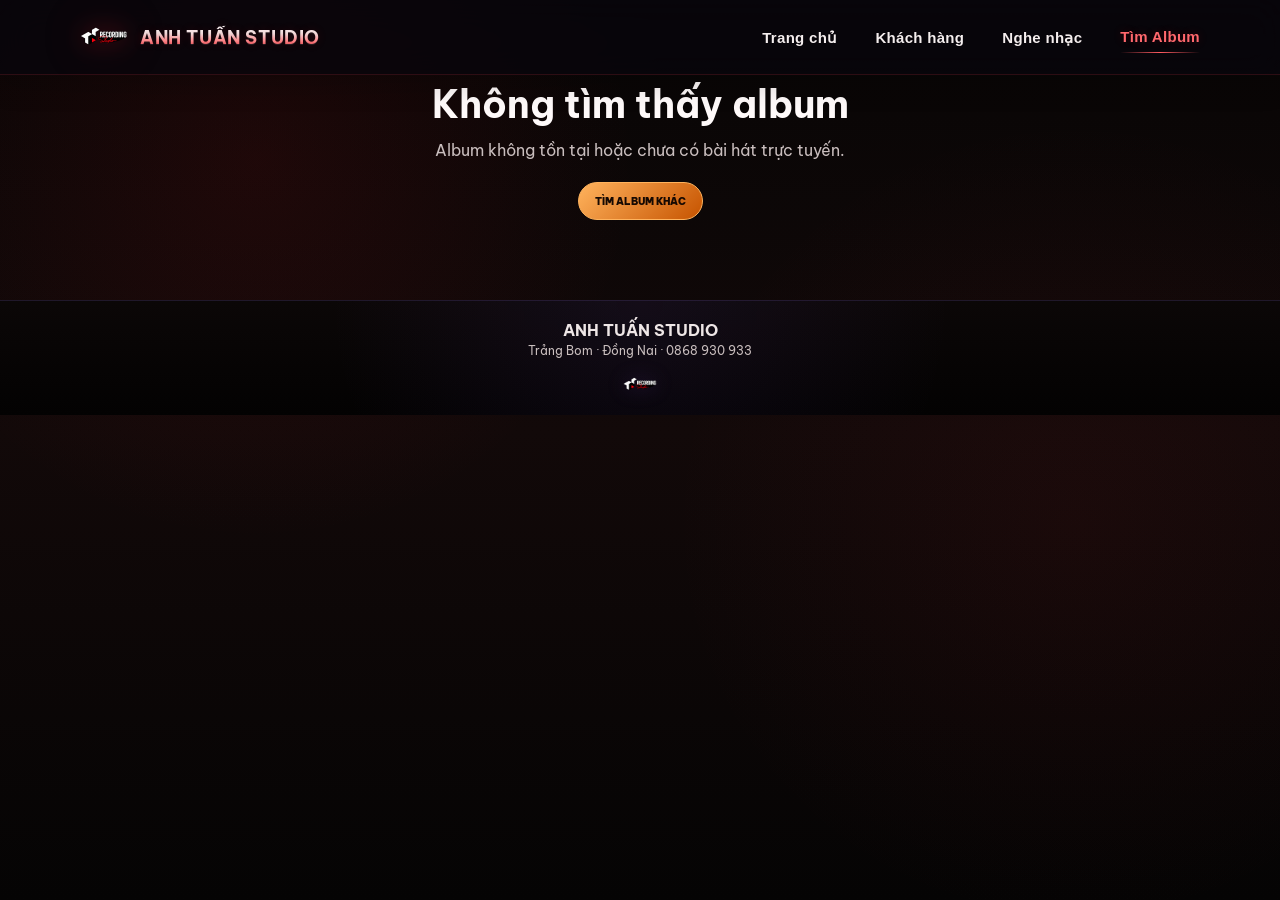
==== commit 6efa9d27: "Update album.html" ====
--- a/album.html
+++ b/album.html
@@ -235,7 +235,10 @@
                             .footer-content img{width:27px;height:27px}}
   </style>
 
-<link rel="stylesheet" href="style.css" /> <link rel="preconnect" href="https://fonts.googleapis.com"> <link rel="preconnect" href="https://fonts.gstatic.com" crossorigin> <link href="https://fonts.googleapis.com/css2?family=Be+Vietnam+Pro:wght@300;400;500;600;700;800&family=Montserrat:wght@500;600;700&display=swap" rel="stylesheet">
+<link rel="stylesheet" href="style.css" />
+  <link rel="preconnect" href="https://fonts.googleapis.com"> 
+  <link rel="preconnect" href="https://fonts.gstatic.com" crossorigin> 
+  <link href="https://fonts.googleapis.com/css2?family=Be+Vietnam+Pro:wght@300;400;500;600;700;800&family=Manrope:wght@500;600;700&display=swap" rel="stylesheet">
 
   
   
--- a/style.css
+++ b/style.css
@@ -154,19 +154,34 @@
 }
 
 .main-nav {
-  display: flex;
-  align-items: center;
-  gap: 26px;
-}
+    display: flex;
+    align-items: center;
+    justify-content: flex-end;
+    gap: 38px;
+}
+
 
 .main-nav a {
-  position: relative;
-  color: #f1eaea;
-  font-size: 14px;
-  transition:
-    color 0.25s ease,
-    text-shadow 0.25s ease;
-}
+
+    position: relative;
+    display: inline-flex;
+    align-items: center;
+    justify-content: center;
+
+    font-family: "Montserrat", sans-serif;
+    font-size: 15px;
+    font-weight: 600;
+    letter-spacing: .3px;
+    line-height: 1;
+
+    color: #f4eeee;
+
+    white-space: nowrap;
+
+    transition:
+        .25s;
+}
+
 
 .main-nav a::after {
   content: "";
@@ -187,8 +202,9 @@
 
 .main-nav a:hover,
 .main-nav a.active {
-  color: var(--red-light);
-  text-shadow: 0 0 12px rgba(243, 64, 70, 0.24);
+  color: #ff686d;
+  transform: translateY(-1px);
+  text-shadow: 0 0 10px rgba(215, 25, 32, 0.22);
 }
 
 .main-nav a:hover::after,
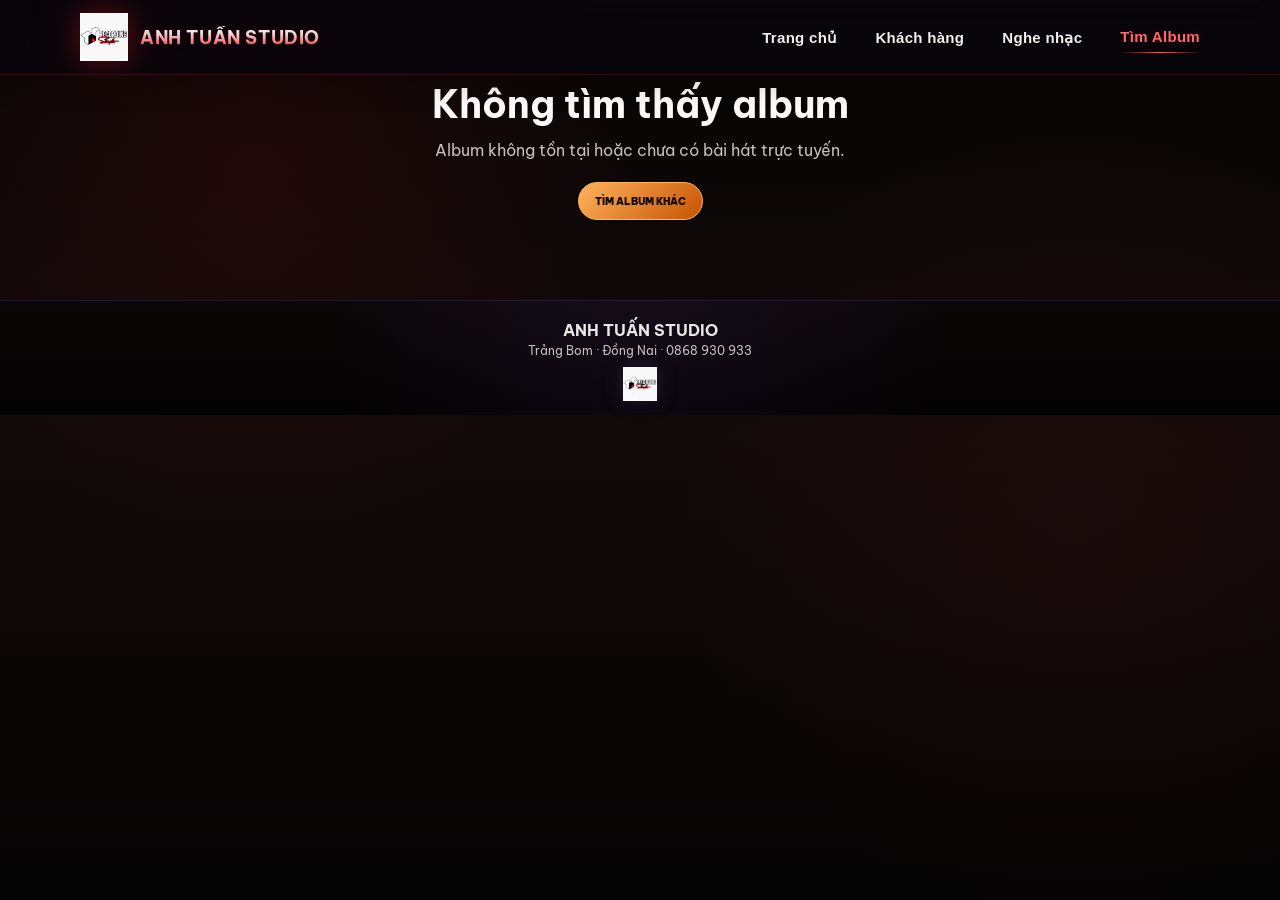
==== commit d1b21fe5: "Update album.html" ====
--- a/album.html
+++ b/album.html
@@ -10,9 +10,66 @@
     body{min-height:100vh;overflow-x:hidden;color:var(--text);font-family:Arial,Helvetica,sans-serif;background:radial-gradient(circle at 50% 0%,rgba(255,134,20,.13),transparent 34%),linear-gradient(180deg,#120b06 0%,#050302 52%,#020202 100%)}
     button,input,a{font:inherit;-webkit-tap-highlight-color:transparent}.hidden{display:none!important}.container{width:min(1220px,calc(100% - 36px));margin:0 auto}
     .topbar{position:sticky;top:0;z-index:100;border-bottom:1px solid rgba(255,134,20,.16);background:rgba(4,3,2,.94);backdrop-filter:blur(16px)}
-    .nav-wrap{min-height:70px;display:flex;align-items:center;justify-content:space-between;gap:24px}.brand{display:flex;align-items:center;gap:11px;color:var(--orange);text-decoration:none;font-weight:900;letter-spacing:1px}.brand img{width:38px;height:38px;object-fit:contain}.main-nav{display:flex;align-items:center;gap:24px}.main-nav a{color:#eee2d7;text-decoration:none;font-size:14px}.main-nav a:hover,.main-nav a.active{color:var(--orange)}
+    .nav-wrap{min-height:70px;display:flex;align-items:center;justify-content:space-between;gap:24px}.brand{display:flex;align-items:center;gap:11px;color:var(--orange);text-decoration:none;font-weight:900;letter-spacing:1px}
+    
+    .brand img{
+  width:40px;
+  height:40px;
+  object-fit:contain;
+
+  background:transparent;
+  border:none;
+  padding:0;
+
+  filter:
+    drop-shadow(0 0 9px rgba(215,25,32,.22))
+    drop-shadow(0 0 16px rgba(115,7,11,.14));
+}
+    
+    
+    .main-nav{display:flex;align-items:center;gap:24px}.main-nav a{color:#eee2d7;text-decoration:none;font-size:14px}.main-nav a:hover,.main-nav a.active{color:var(--orange)}
     .album-hero{border-bottom:1px solid rgba(255,134,20,.18);background:radial-gradient(circle at 20% 50%,rgba(255,134,20,.20),transparent 27%),linear-gradient(90deg,#261006 0%,#0d0906 50%,#040302 100%)}
-    .album-hero-inner{min-height:250px;padding:34px 0;display:flex;align-items:center}.album-profile{width:100%;display:grid;grid-template-columns:118px minmax(0,1fr);align-items:center;gap:22px}.album-avatar{width:118px;height:118px;overflow:hidden;display:grid;place-items:center;border:1px solid rgba(255,134,20,.34);border-radius:24px;background:rgba(255,134,20,.07);box-shadow:0 20px 42px rgba(0,0,0,.36),0 0 30px rgba(255,134,20,.10)}.album-avatar img{width:100%;height:100%;object-fit:cover}.album-avatar img.logo-fallback{width:56%;height:56%;object-fit:contain}.album-kicker{color:var(--orange);font-size:10px;font-weight:900;letter-spacing:4px}.album-profile h1{margin-top:8px;font-size:clamp(38px,5.5vw,64px);line-height:1;letter-spacing:-2px}.album-meta{margin-top:10px;color:var(--muted);font-size:13px}.album-actions{margin-top:14px;display:flex;flex-wrap:wrap;gap:9px}.album-action{min-height:38px;padding:0 16px;display:inline-flex;align-items:center;justify-content:center;color:#160902;text-decoration:none;border:1px solid var(--orange-light);border-radius:999px;background:linear-gradient(135deg,var(--orange-light),var(--orange-dark));font-size:10px;font-weight:900;cursor:pointer}.album-action.secondary{color:var(--text);border-color:rgba(255,255,255,.12);background:rgba(255,255,255,.055)}
+    .album-hero-inner{min-height:250px;padding:34px 0;display:flex;align-items:center}.album-profile{width:100%;display:grid;grid-template-columns:118px minmax(0,1fr);align-items:center;gap:22px}
+    
+.album-avatar{
+  width:118px;
+  height:118px;
+
+  overflow:visible;
+  display:grid;
+  place-items:center;
+
+  border:none;
+  border-radius:0;
+  background:transparent;
+  box-shadow:none;
+}
+
+.album-avatar img{
+  width:100%;
+  height:100%;
+
+  object-fit:contain;
+
+  background:transparent;
+  border:none;
+  border-radius:0;
+
+  filter:
+    drop-shadow(0 0 10px rgba(215,25,32,.20))
+    drop-shadow(0 0 22px rgba(115,7,11,.14));
+}
+
+.album-avatar img.logo-fallback{
+  width:100%;
+  height:100%;
+  object-fit:contain;
+}
+
+    
+    
+    .album-kicker{color:var(--orange);font-size:10px;font-weight:900;letter-spacing:4px}.album-profile h1{margin-top:8px;font-size:clamp(38px,5.5vw,64px);line-height:1;letter-spacing:-2px}.album-meta{margin-top:10px;color:var(--muted);font-size:13px}.album-actions{margin-top:14px;display:flex;flex-wrap:wrap;gap:9px}.album-action{min-height:38px;padding:0 16px;display:inline-flex;align-items:center;justify-content:center;color:#160902;text-decoration:none;border:1px solid var(--orange-light);border-radius:999px;background:linear-gradient(135deg,var(--orange-light),var(--orange-dark));font-size:10px;font-weight:900;cursor:pointer}
+    .album-action.secondary{color:var(--text);border-color:rgba(255,255,255,.12);background:rgba(255,255,255,.055)}
     .album-main{padding:24px 0 60px}.music-layout{display:grid;grid-template-columns:minmax(0,1.08fr) minmax(380px,.92fr);gap:20px;align-items:start}.player-panel,.playlist-panel{border:1px solid var(--border);border-radius:24px;background:linear-gradient(145deg,rgba(255,134,20,.08),transparent 34%),var(--panel);box-shadow:0 22px 60px rgba(0,0,0,.34),inset 0 1px 0 rgba(255,255,255,.03)}.player-panel{overflow:hidden}
     
     .cover-area{position:relative;min-height:420px;padding:26px;display:flex;align-items:flex-end;overflow:hidden;background:linear-gradient(180deg,rgba(4,3,2,.03),rgba(4,3,2,.94)),radial-gradient(circle at 50% 34%,rgba(255,134,20,.42),transparent 31%),linear-gradient(135deg,#3a1807,#100b07 60%,#060504)}
@@ -108,7 +165,14 @@
     .album-not-found{padding:80px 0;text-align:center}.album-not-found h1{font-size:38px}.album-not-found p{margin:12px 0 22px;color:var(--muted)}footer{border-top:1px solid rgba(255,134,20,.14);background:#040302}.footer-content{min-height:96px;padding:16px 0 12px;display:flex;flex-direction:column;align-items:center;justify-content:center;gap:6px;color:var(--muted);text-align:center}.footer-content p{font-size:11px}.footer-content strong{display:block;color:#f2e8df;font-size:14px}.footer-content img{order:2;width:30px;height:30px;object-fit:contain}
     @media(max-width:960px){.music-layout{grid-template-columns:1fr}.player-panel{order:1}.playlist-panel{order:2}}
     
-    @media(max-width:700px){.container{width:min(100% - 24px,1220px)}.nav-wrap{min-height:66px;gap:10px}.brand{gap:8px}.brand img{width:32px;height:32px}.brand span{max-width:90px;font-size:12px;line-height:1.15}.main-nav{gap:10px}.main-nav a{font-size:12px}.main-nav a:nth-child(2){display:none}.album-hero-inner{min-height:190px;padding:18px 0}.album-profile{grid-template-columns:74px minmax(0,1fr);gap:12px}.album-avatar{width:74px;height:74px;border-radius:16px}.album-kicker{font-size:8px;letter-spacing:2px}.album-profile h1{margin-top:4px;font-size:27px;letter-spacing:-1px}.album-meta{margin-top:5px;font-size:10px}.album-actions{margin-top:8px;gap:6px}.album-action{min-height:30px;padding:0 11px;font-size:8.5px}.album-main{padding:14px 0 42px}.music-layout{gap:14px}
+    @media(max-width:700px){.container{width:min(100% - 24px,1220px)}.nav-wrap{min-height:66px;gap:10px}.brand{gap:8px}
+                            
+    .brand img{width:32px;height:32px}.brand span{max-width:90px;font-size:12px;line-height:1.15}
+    .main-nav{gap:10px}
+    .main-nav a{font-size:12px}
+                            .main-nav a:nth-child(2){display:none}
+                            .album-hero-inner{min-height:190px;padding:18px 0}.album-profile{grid-template-columns:74px minmax(0,1fr);gap:12px}
+                            .album-avatar{width:74px;height:74px;border-radius:16px}.album-kicker{font-size:8px;letter-spacing:2px}.album-profile h1{margin-top:4px;font-size:27px;letter-spacing:-1px}.album-meta{margin-top:5px;font-size:10px}.album-actions{margin-top:8px;gap:6px}.album-action{min-height:30px;padding:0 11px;font-size:8.5px}.album-main{padding:14px 0 42px}.music-layout{gap:14px}
                             
                             
 /* PLAYER ALBUM TRÊN ĐIỆN THOẠI */
--- a/style.css
+++ b/style.css
@@ -1,7 +1,7 @@
 /* =========================================================
    BINH DUONG STUDIO - STYLE.CSS HOÀN CHỈNH
    Phong cách: đỏ đen sang trọng, ánh kim loại, hiện đại
-   Ảnh máy tính và điện thoại: background.jpg
+   Ảnh máy tính và điện thoại: background.png
 ========================================================= */
 
 :root {
@@ -232,7 +232,7 @@
       rgba(3, 2, 2, 0.18) 62%,
       rgba(3, 2, 2, 0.74)
     ),
-    url("background.jpg") center center / cover no-repeat;
+    url("background.png") center center / cover no-repeat;
   filter: saturate(1.03) contrast(1.03);
 }
 
@@ -904,7 +904,7 @@
       rgba(7, 4, 11, 0.30),
       rgba(7, 4, 11, 0.78)
     ),
-    url("background.jpg") center center / cover no-repeat;
+    url("background.png") center center / cover no-repeat;
 }
 
 .customer-page-overlay {
@@ -1276,7 +1276,7 @@
         rgba(6, 4, 10, 0.34),
         rgba(6, 4, 10, 0.72)
       ),
-      url("background.jpg") 52% center / cover no-repeat;
+      url("background.png") 52% center / cover no-repeat;
   }
 
   .hero-content,
@@ -1351,7 +1351,7 @@
         rgba(6, 4, 10, 0.46),
         rgba(6, 4, 10, 0.90)
       ),
-      url("background.jpg") center center / cover no-repeat;
+      url("background.png") center center / cover no-repeat;
   }
 
   .customer-profile {
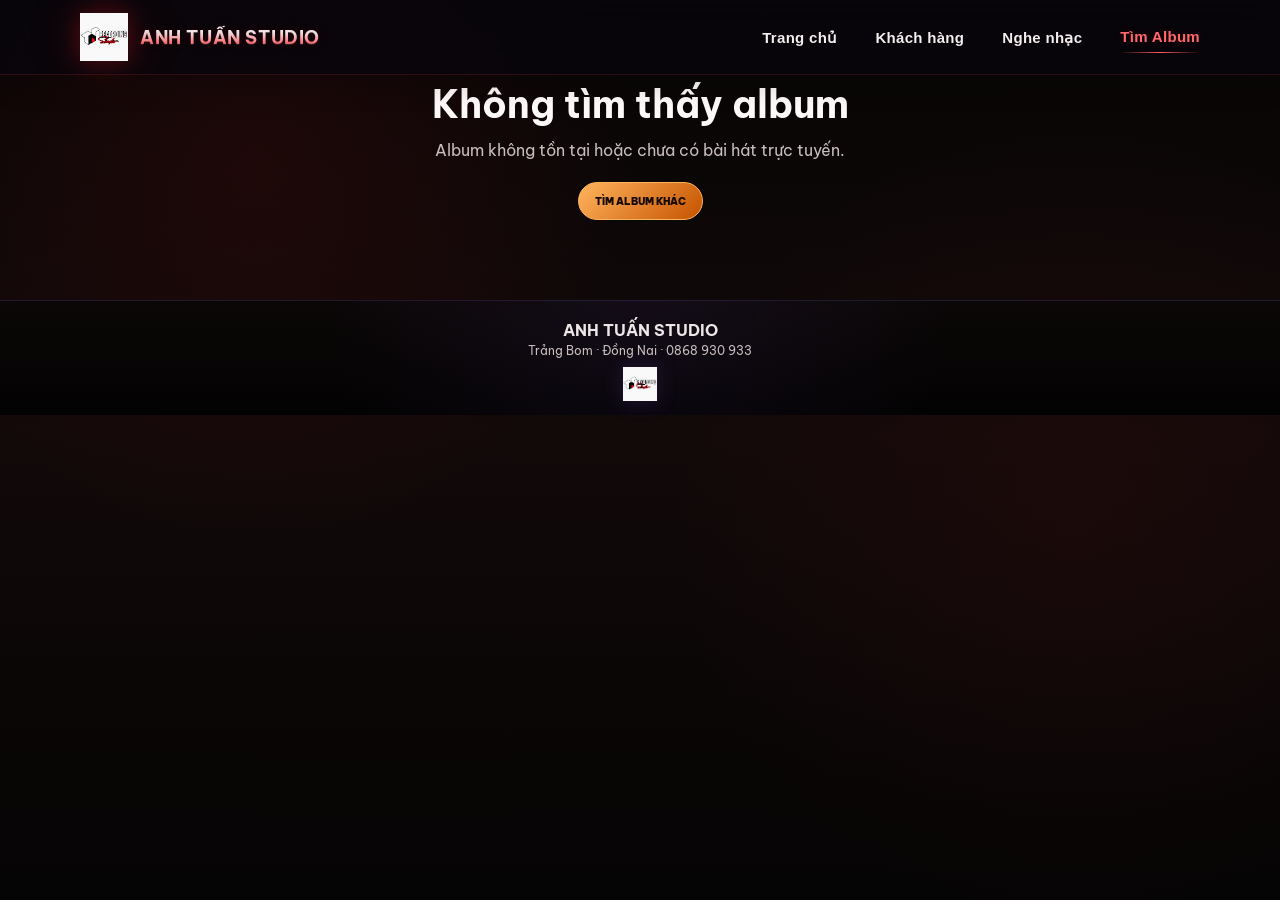
==== commit 1b80bbfd: "Update album.html" ====
--- a/album.html
+++ b/album.html
@@ -79,6 +79,7 @@
   position:absolute;
   top:174px;
   left:50%;
+  z-index:3;
 
   width:108px;
   height:108px;
@@ -87,33 +88,37 @@
 
   display:grid;
   place-items:center;
-  border-radius:50%;
-
-  background:
-    radial-gradient(
-      circle,
-      #a74c10 0 38%,
-      #5d2509 39% 66%,
-      #1d0d05 67%
-    );
-
-  box-shadow:
-    0 0 28px rgba(255,134,20,.32),
-    inset 0 0 12px rgba(255,190,90,.18);
-
-  z-index:3;
-}
-     
-    
-    .cover-logo img{
-  width:62%;
-  height:62%;
+
+  padding:0;
+  overflow:visible;
+
+  background:transparent;
+  border:none;
+  border-radius:0;
+  box-shadow:none;
+}
+    
+
+.cover-logo img{
+  display:block;
+
+  width:100%;
+  height:100%;
+
   object-fit:contain;
-  display:block;
-  margin:auto;
+
+  margin:0;
+  padding:0;
+
+  background:transparent;
+  border:none;
+  border-radius:0;
+
   filter:
-    drop-shadow(0 0 10px rgba(255,134,20,.42));
-}
+    drop-shadow(0 0 10px rgba(215,25,32,.20))
+    drop-shadow(0 0 22px rgba(115,7,11,.14));
+}
+    
 
     
     .equalizer{position:absolute;top:290px;left:50%;width:150px;height:44px;padding:7px 12px;transform:translateX(-50%);display:flex;align-items:center;justify-content:center;gap:4px;border:1px solid rgba(255,134,20,.26);border-radius:999px;background:rgba(11,7,4,.84)}.equalizer span{width:4px;height:18px;border-radius:99px;background:linear-gradient(180deg,var(--orange-light),var(--orange));animation:eq .9s ease-in-out infinite alternate}.equalizer span:nth-child(2n){animation-delay:.15s;height:26px}.equalizer span:nth-child(3n){animation-delay:.3s;height:12px}@keyframes eq{from{transform:scaleY(.45);opacity:.65}to{transform:scaleY(1);opacity:1}}
@@ -312,7 +317,12 @@
   <main id="albumContent">
     <section class="album-hero"><div class="container album-hero-inner"><div class="album-profile"><div class="album-avatar"><img id="albumAvatar" src="logo.png" alt="Album khách hàng"></div><div><span class="album-kicker">ALBUM KHÁCH HÀNG</span><h1 id="albumName">Khách hàng</h1><p id="albumMeta" class="album-meta"></p><div class="album-actions"><button id="shareAlbumButton" class="album-action" type="button">SAO CHÉP LINK</button><a class="album-action secondary" href="music.html">TRANG NGHE NHẠC</a></div></div></div></div></section>
     <section class="container album-main"><div class="music-layout">
-      <section class="player-panel"><div class="cover-area"><div class="vinyl"></div><div class="cover-logo"><img src="logo.png" alt="Anh Tuấn Studio"></div><div class="equalizer" aria-hidden="true"><span></span><span></span><span></span><span></span><span></span><span></span><span></span><span></span><span></span><span></span><span></span><span></span></div><div class="now-playing"><span class="now-label">● ĐANG PHÁT</span><h2 id="currentTitle">Chọn một bài hát</h2><p id="currentArtist">Anh Tuấn Studio</p></div></div><div class="player-controls"><audio id="audioPlayer" preload="metadata"></audio><div class="time-row"><span id="currentTime">0:00</span><input id="progressBar" class="progress" type="range" min="0" max="100" step="0.1" value="0"><span id="duration">0:00</span></div><div class="main-controls"><button id="previousButton" class="control-button" type="button">⏮</button><button id="playButton" class="control-button play-button" type="button">▶</button><button id="nextButton" class="control-button" type="button">⏭</button></div><div class="player-bottom"><div class="volume-row"><span>🔊</span><input id="volumeRange" class="volume-range" type="range" min="0" max="1" step="0.01" value="0.85"></div><div class="download-current"><a id="downloadCurrent" href="#" target="_self">TẢI FILE WAV</a></div></div></div></section>
+      <section class="player-panel"><div class="cover-area"><div class="vinyl"></div>
+        
+        <div class="cover-logo"><img src="logo.png" alt="Anh Tuấn Studio"></div>
+        <div class="equalizer" aria-hidden="true"><span></span><span></span><span></span><span></span><span></span><span></span><span></span><span></span><span></span><span></span><span></span><span></span></div>
+        <div class="now-playing">
+          <span class="now-label">● ĐANG PHÁT</span><h2 id="currentTitle">Chọn một bài hát</h2><p id="currentArtist">Anh Tuấn Studio</p></div></div><div class="player-controls"><audio id="audioPlayer" preload="metadata"></audio><div class="time-row"><span id="currentTime">0:00</span><input id="progressBar" class="progress" type="range" min="0" max="100" step="0.1" value="0"><span id="duration">0:00</span></div><div class="main-controls"><button id="previousButton" class="control-button" type="button">⏮</button><button id="playButton" class="control-button play-button" type="button">▶</button><button id="nextButton" class="control-button" type="button">⏭</button></div><div class="player-bottom"><div class="volume-row"><span>🔊</span><input id="volumeRange" class="volume-range" type="range" min="0" max="1" step="0.01" value="0.85"></div><div class="download-current"><a id="downloadCurrent" href="#" target="_self">TẢI FILE WAV</a></div></div></div></section>
       <section class="playlist-panel"><div class="playlist-heading"><div class="playlist-heading-text"><span>PLAYLIST</span><h2>Danh sách bài hát</h2><p>Chọn một bài để nghe trực tuyến.</p></div><div class="page-status">Trang <strong id="currentPageStatus">1</strong> / <span id="totalPageStatus">1</span></div></div><div id="albumTrackList" class="album-track-list"></div><div id="albumPagination" class="album-pagination"></div></section>
     </div></section>
   </main>
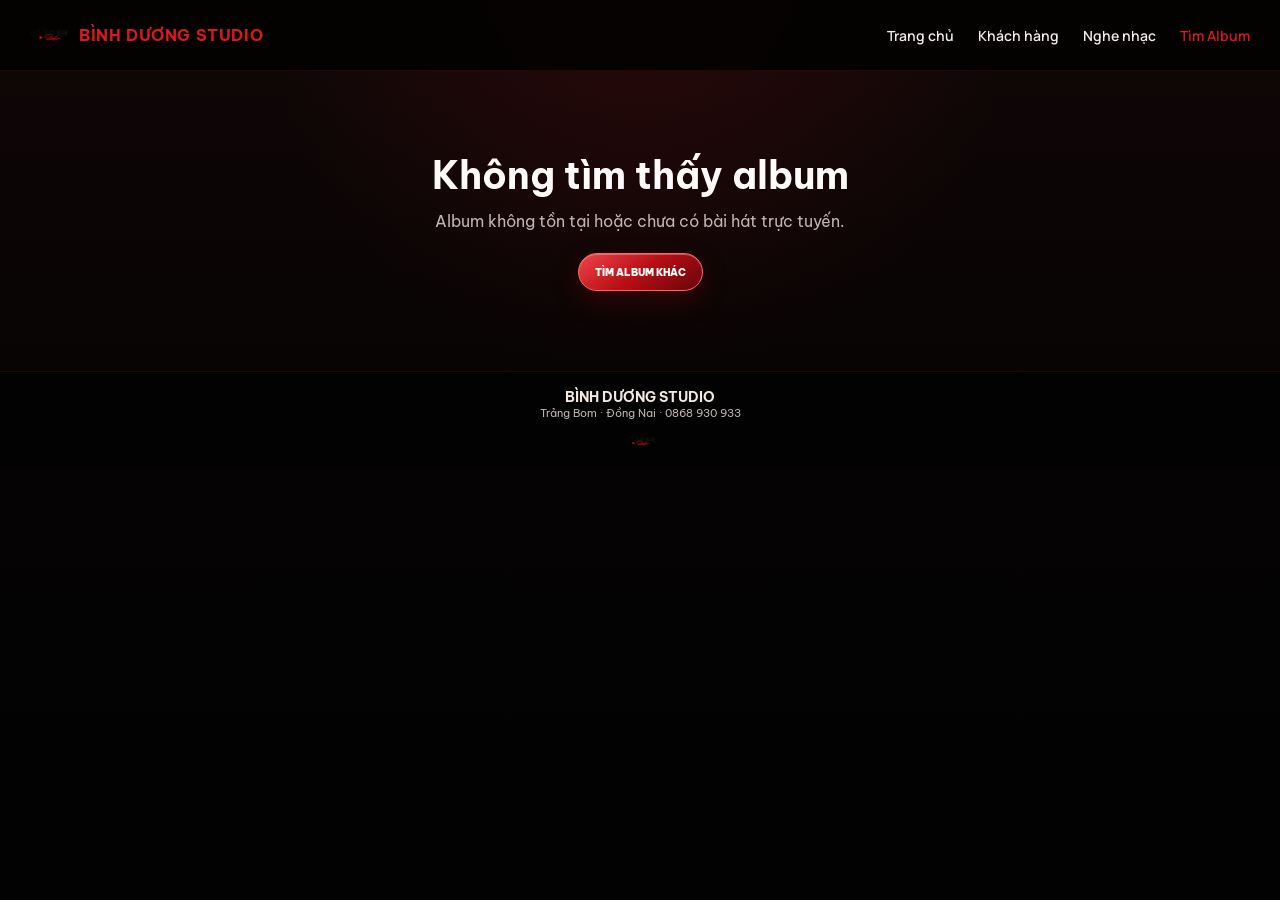
==== commit 12a1814b: "Update album.html" ====
--- a/album.html
+++ b/album.html
@@ -3,126 +3,52 @@
 <head>
   <meta charset="UTF-8" />
   <meta name="viewport" content="width=device-width, initial-scale=1.0" />
-  <title>Album khách hàng - Anh Tuấn Studio</title>
+  <title>Album khách hàng - Bình Dương Studio</title>
   <style>
     *{box-sizing:border-box;margin:0;padding:0}
-    :root{--orange:#ff8614;--orange-light:#ffb35d;--orange-dark:#c65300;--text:#fff8f0;--muted:#b9aa9d;--panel:rgba(18,13,9,.96);--border:rgba(255,134,20,.28)}
-    body{min-height:100vh;overflow-x:hidden;color:var(--text);font-family:Arial,Helvetica,sans-serif;background:radial-gradient(circle at 50% 0%,rgba(255,134,20,.13),transparent 34%),linear-gradient(180deg,#120b06 0%,#050302 52%,#020202 100%)}
+    :root{--red:#d71920;--red-light:#ff6268;--red-dark:#73070b;--text:#fffafa;--muted:#c1b4b4;--panel:rgba(11,7,7,.96);--border:rgba(226,45,51,.28)}
+    body{min-height:100vh;overflow-x:hidden;color:var(--text);font-family:"Be Vietnam Pro",Arial,Helvetica,sans-serif;background:radial-gradient(circle at 50% 0%,rgba(215,25,32,.13),transparent 34%),linear-gradient(180deg,#110707 0%,#050303 52%,#020202 100%)}
     button,input,a{font:inherit;-webkit-tap-highlight-color:transparent}.hidden{display:none!important}.container{width:min(1220px,calc(100% - 36px));margin:0 auto}
-    .topbar{position:sticky;top:0;z-index:100;border-bottom:1px solid rgba(255,134,20,.16);background:rgba(4,3,2,.94);backdrop-filter:blur(16px)}
-    .nav-wrap{min-height:70px;display:flex;align-items:center;justify-content:space-between;gap:24px}.brand{display:flex;align-items:center;gap:11px;color:var(--orange);text-decoration:none;font-weight:900;letter-spacing:1px}
-    
-    .brand img{
-  width:40px;
-  height:40px;
-  object-fit:contain;
-
-  background:transparent;
-  border:none;
-  padding:0;
-
-  filter:
-    drop-shadow(0 0 9px rgba(215,25,32,.22))
-    drop-shadow(0 0 16px rgba(115,7,11,.14));
-}
-    
-    
-    .main-nav{display:flex;align-items:center;gap:24px}.main-nav a{color:#eee2d7;text-decoration:none;font-size:14px}.main-nav a:hover,.main-nav a.active{color:var(--orange)}
-    .album-hero{border-bottom:1px solid rgba(255,134,20,.18);background:radial-gradient(circle at 20% 50%,rgba(255,134,20,.20),transparent 27%),linear-gradient(90deg,#261006 0%,#0d0906 50%,#040302 100%)}
-    .album-hero-inner{min-height:250px;padding:34px 0;display:flex;align-items:center}.album-profile{width:100%;display:grid;grid-template-columns:118px minmax(0,1fr);align-items:center;gap:22px}
-    
-.album-avatar{
-  width:118px;
-  height:118px;
-
-  overflow:visible;
+    .topbar{position:sticky;top:0;z-index:100;border-bottom:1px solid rgba(215,25,32,.16);background:rgba(4,3,2,.94);backdrop-filter:blur(16px)}
+    .nav-wrap{min-height:70px;display:flex;align-items:center;justify-content:space-between;gap:24px}.brand{display:flex;align-items:center;gap:11px;color:var(--red);text-decoration:none;font-family:"Be Vietnam Pro",sans-serif;font-weight:700;letter-spacing:.6px}.brand img{width:38px;height:38px;object-fit:contain}.main-nav{display:flex;align-items:center;gap:24px}.main-nav a{color:#f2eaea;text-decoration:none;font-family:"Manrope",sans-serif;font-size:14px;font-weight:600}.main-nav a:hover,.main-nav a.active{color:var(--red)}
+    .album-hero{border-bottom:1px solid rgba(215,25,32,.18);background:radial-gradient(circle at 20% 50%,rgba(215,25,32,.20),transparent 27%),linear-gradient(90deg,#220809 0%,#0d0707 50%,#030202 100%)}
+    .album-hero-inner{min-height:250px;padding:34px 0;display:flex;align-items:center}.album-profile{width:100%;display:grid;grid-template-columns:118px minmax(0,1fr);align-items:center;gap:22px}.album-avatar{width:118px;height:118px;overflow:visible;display:grid;place-items:center;border:none;border-radius:0;background:transparent;box-shadow:none}.album-avatar img{width:100%;height:100%;object-fit:contain;background:transparent;filter:drop-shadow(0 0 10px rgba(215,25,32,.18))}.album-avatar img.logo-fallback{width:100%;height:100%;object-fit:contain}.album-kicker{color:var(--red);font-size:10px;font-weight:900;letter-spacing:4px}.album-profile h1{margin-top:8px;font-size:clamp(38px,5.5vw,64px);line-height:1;letter-spacing:-2px}.album-meta{margin-top:10px;color:var(--muted);font-size:13px}.album-actions{margin-top:14px;display:flex;flex-wrap:wrap;gap:9px}.album-action{min-height:38px;padding:0 16px;display:inline-flex;align-items:center;justify-content:center;color:#ffffff;text-decoration:none;border:1px solid var(--red-light);border-radius:999px;background:linear-gradient(145deg,#f0444a 0%,#b70f15 50%,#650509 100%);box-shadow:0 10px 24px rgba(115,7,11,.34),inset 0 1px 0 rgba(255,255,255,.28);font-size:10px;font-weight:900;cursor:pointer}.album-action.secondary{color:var(--text);border-color:rgba(255,255,255,.12);background:rgba(255,255,255,.055)}
+    .album-main{padding:24px 0 60px}.music-layout{display:grid;grid-template-columns:minmax(0,1.08fr) minmax(380px,.92fr);gap:20px;align-items:start}.player-panel,.playlist-panel{border:1px solid var(--border);border-radius:24px;background:linear-gradient(145deg,rgba(255,255,255,.035),transparent 34%),linear-gradient(180deg,rgba(31,10,11,.72),rgba(7,5,5,.98));box-shadow:0 22px 60px rgba(0,0,0,.34),inset 0 1px 0 rgba(255,255,255,.03)}.player-panel{overflow:hidden}
+    
+    .cover-area{position:relative;min-height:420px;padding:26px;display:flex;align-items:flex-end;overflow:hidden;background:linear-gradient(180deg,rgba(4,3,2,.03),rgba(4,3,2,.94)),radial-gradient(circle at 50% 34%,rgba(215,25,32,.42),transparent 31%),linear-gradient(135deg,#26090a,#0c0707 60%,#040303)}
+    .vinyl{position:absolute;top:24px;left:50%;width:300px;height:300px;transform:translateX(-50%);border:1px solid rgba(255,80,86,.28);border-radius:50%;background:repeating-radial-gradient(circle,rgba(255,255,255,.038) 0 2px,transparent 2px 8px),repeating-conic-gradient(from 0deg,rgba(255,255,255,.018) 0deg 2deg,transparent 2deg 8deg),radial-gradient(circle at center,rgba(215,25,32,.22) 0 17%,#080606 18% 100%);box-shadow:0 0 0 1px rgba(215,25,32,.08),0 24px 48px rgba(0,0,0,.46),0 0 40px rgba(215,25,32,.14),inset 0 0 45px rgba(215,25,32,.07);animation:spinVinyl 12s linear infinite;animation-play-state:paused}.vinyl.playing{animation-play-state:running}@keyframes spinVinyl{to{transform:translateX(-50%) rotate(360deg)}}
+    
+.cover-logo{
+  position:absolute;
+  top:174px;
+  left:50%;
+  width:108px;
+  height:108px;
+  transform:translate(-50%,-50%);
   display:grid;
   place-items:center;
-
+  padding:0;
   border:none;
   border-radius:0;
   background:transparent;
   box-shadow:none;
-}
-
-.album-avatar img{
-  width:100%;
-  height:100%;
-
-  object-fit:contain;
-
-  background:transparent;
-  border:none;
-  border-radius:0;
-
-  filter:
-    drop-shadow(0 0 10px rgba(215,25,32,.20))
-    drop-shadow(0 0 22px rgba(115,7,11,.14));
-}
-
-.album-avatar img.logo-fallback{
+  z-index:3;
+}
+     
+    
+    .cover-logo img{
   width:100%;
   height:100%;
   object-fit:contain;
-}
-
-    
-    
-    .album-kicker{color:var(--orange);font-size:10px;font-weight:900;letter-spacing:4px}.album-profile h1{margin-top:8px;font-size:clamp(38px,5.5vw,64px);line-height:1;letter-spacing:-2px}.album-meta{margin-top:10px;color:var(--muted);font-size:13px}.album-actions{margin-top:14px;display:flex;flex-wrap:wrap;gap:9px}.album-action{min-height:38px;padding:0 16px;display:inline-flex;align-items:center;justify-content:center;color:#160902;text-decoration:none;border:1px solid var(--orange-light);border-radius:999px;background:linear-gradient(135deg,var(--orange-light),var(--orange-dark));font-size:10px;font-weight:900;cursor:pointer}
-    .album-action.secondary{color:var(--text);border-color:rgba(255,255,255,.12);background:rgba(255,255,255,.055)}
-    .album-main{padding:24px 0 60px}.music-layout{display:grid;grid-template-columns:minmax(0,1.08fr) minmax(380px,.92fr);gap:20px;align-items:start}.player-panel,.playlist-panel{border:1px solid var(--border);border-radius:24px;background:linear-gradient(145deg,rgba(255,134,20,.08),transparent 34%),var(--panel);box-shadow:0 22px 60px rgba(0,0,0,.34),inset 0 1px 0 rgba(255,255,255,.03)}.player-panel{overflow:hidden}
-    
-    .cover-area{position:relative;min-height:420px;padding:26px;display:flex;align-items:flex-end;overflow:hidden;background:linear-gradient(180deg,rgba(4,3,2,.03),rgba(4,3,2,.94)),radial-gradient(circle at 50% 34%,rgba(255,134,20,.42),transparent 31%),linear-gradient(135deg,#3a1807,#100b07 60%,#060504)}
-    .vinyl{position:absolute;top:24px;left:50%;width:300px;height:300px;transform:translateX(-50%);border:1px solid rgba(255,134,20,.18);border-radius:50%;background:repeating-radial-gradient(circle,#090807 0 5px,#171310 6px 9px,#080706 10px 14px);box-shadow:0 0 0 1px rgba(255,134,20,.08),0 24px 48px rgba(0,0,0,.46),0 0 40px rgba(255,134,20,.12)}
-    
-.cover-logo{
-  position:absolute;
-  top:174px;
-  left:50%;
-  z-index:3;
-
-  width:108px;
-  height:108px;
-
-  transform:translate(-50%,-50%);
-
-  display:grid;
-  place-items:center;
-
-  padding:0;
-  overflow:visible;
-
+  display:block;
+  margin:auto;
   background:transparent;
-  border:none;
-  border-radius:0;
-  box-shadow:none;
-}
-    
-
-.cover-logo img{
-  display:block;
-
-  width:100%;
-  height:100%;
-
-  object-fit:contain;
-
-  margin:0;
-  padding:0;
-
-  background:transparent;
-  border:none;
-  border-radius:0;
-
-  filter:
-    drop-shadow(0 0 10px rgba(215,25,32,.20))
-    drop-shadow(0 0 22px rgba(115,7,11,.14));
-}
-    
-
-    
-    .equalizer{position:absolute;top:290px;left:50%;width:150px;height:44px;padding:7px 12px;transform:translateX(-50%);display:flex;align-items:center;justify-content:center;gap:4px;border:1px solid rgba(255,134,20,.26);border-radius:999px;background:rgba(11,7,4,.84)}.equalizer span{width:4px;height:18px;border-radius:99px;background:linear-gradient(180deg,var(--orange-light),var(--orange));animation:eq .9s ease-in-out infinite alternate}.equalizer span:nth-child(2n){animation-delay:.15s;height:26px}.equalizer span:nth-child(3n){animation-delay:.3s;height:12px}@keyframes eq{from{transform:scaleY(.45);opacity:.65}to{transform:scaleY(1);opacity:1}}
-    .now-playing{position:relative;z-index:2;width:100%}.now-label{color:var(--orange-light);font-size:10px;font-weight:900;letter-spacing:3px}
+  filter:drop-shadow(0 0 10px rgba(215,25,32,.20)) drop-shadow(0 0 22px rgba(115,7,11,.14));
+}
+
+    
+    .equalizer{position:absolute;top:290px;left:50%;width:150px;height:44px;padding:7px 12px;transform:translateX(-50%);display:flex;align-items:center;justify-content:center;gap:4px;border:1px solid rgba(215,25,32,.26);border-radius:999px;background:rgba(11,7,4,.84)}.equalizer span{width:4px;height:18px;border-radius:99px;background:linear-gradient(180deg,var(--red-light),var(--red));animation:eq .9s ease-in-out infinite alternate}.equalizer span:nth-child(2n){animation-delay:.15s;height:26px}.equalizer span:nth-child(3n){animation-delay:.3s;height:12px}@keyframes eq{from{transform:scaleY(.45);opacity:.65}to{transform:scaleY(1);opacity:1}}
+    .now-playing{position:relative;z-index:2;width:100%}.now-label{color:var(--red-light);font-size:10px;font-weight:900;letter-spacing:3px}
     
   .now-playing h2{
     margin-top:6px;
@@ -137,7 +63,7 @@
     
     
     .now-playing p{margin-top:8px;color:var(--muted);font-size:14px}
-    .player-controls{padding:18px 26px 18px}.time-row{display:grid;grid-template-columns:42px minmax(0,1fr) 42px;align-items:center;gap:10px}.time-row span{color:var(--muted);text-align:center;font-size:11px}.progress,.volume-range{width:100%;appearance:none;-webkit-appearance:none;border-radius:999px;outline:none;cursor:pointer}.progress{height:6px;background:linear-gradient(to right,var(--orange) 0%,var(--orange) 0%,rgba(255,255,255,.13) 0%,rgba(255,255,255,.13) 100%)}.progress::-webkit-slider-thumb{width:16px;height:16px;appearance:none;-webkit-appearance:none;border:3px solid var(--orange);border-radius:50%;background:white}
+    .player-controls{padding:18px 26px 18px}.time-row{display:grid;grid-template-columns:42px minmax(0,1fr) 42px;align-items:center;gap:10px}.time-row span{color:var(--muted);text-align:center;font-size:11px}.progress,.volume-range{width:100%;appearance:none;-webkit-appearance:none;border-radius:999px;outline:none;cursor:pointer}.progress{height:6px;background:linear-gradient(to right,var(--red) 0%,var(--red) 0%,rgba(255,255,255,.13) 0%,rgba(255,255,255,.13) 100%)}.progress::-webkit-slider-thumb{width:16px;height:16px;appearance:none;-webkit-appearance:none;border:3px solid var(--red);border-radius:50%;background:white}
     
     .main-controls{
     margin-top:16px;
@@ -151,7 +77,7 @@
     
     
     
-    .control-button{width:46px;height:46px;display:grid;place-items:center;color:white;border:1px solid rgba(255,255,255,.11);border-radius:50%;background:rgba(255,255,255,.055);cursor:pointer}.play-button{width:72px;height:72px;color:#160902;border:0;background:linear-gradient(135deg,var(--orange-light),var(--orange-dark));font-size:25px}
+    .control-button{width:46px;height:46px;display:grid;place-items:center;color:white;border:1px solid rgba(255,255,255,.11);border-radius:50%;background:rgba(255,255,255,.055);cursor:pointer}.play-button{width:72px;height:72px;color:#ffffff;border:0;background:linear-gradient(145deg,#f0444a 0%,#b70f15 50%,#650509 100%);box-shadow:0 10px 24px rgba(115,7,11,.34),inset 0 1px 0 rgba(255,255,255,.28);font-size:25px}
     
     
     .player-bottom{
@@ -165,19 +91,12 @@
     
     
     
-    .volume-row{flex:1;display:flex;align-items:center;gap:9px}.volume-range{height:5px;background:rgba(255,255,255,.13)}.volume-range::-webkit-slider-thumb{width:14px;height:14px;appearance:none;-webkit-appearance:none;border-radius:50%;background:var(--orange)}.download-current{min-width:150px}.download-current a{min-height:46px;padding:0 18px;display:inline-flex;align-items:center;justify-content:center;color:#04170a;text-decoration:none;border-radius:999px;background:linear-gradient(135deg,#55ec8b,#18cf60);font-size:11px;font-weight:900}
-    .playlist-panel{padding:24px;min-height:100%}.playlist-heading{display:flex;align-items:flex-end;justify-content:space-between;gap:16px}.playlist-heading-text span{color:var(--orange);font-size:10px;font-weight:900;letter-spacing:4px}.playlist-heading-text h2{margin-top:7px;font-size:22px}.playlist-heading-text p{margin-top:5px;color:var(--muted);font-size:11px}.page-status{color:var(--muted);white-space:nowrap;font-size:11px}.page-status strong{color:var(--orange)}.album-track-list{margin-top:18px;display:grid;gap:8px}.album-track{width:100%;padding:8px 10px;display:grid;grid-template-columns:32px minmax(0,1fr) 28px;align-items:center;gap:9px;color:var(--text);text-align:left;border:1px solid rgba(255,255,255,.065);border-radius:12px;background:rgba(255,255,255,.03);cursor:pointer}.album-track:hover{border-color:rgba(255,134,20,.44);background:rgba(255,134,20,.07)}.album-track.active{border-color:var(--orange);background:linear-gradient(90deg,rgba(255,134,20,.17),rgba(255,134,20,.03));box-shadow:inset 3px 0 0 var(--orange)}.track-number{width:32px;height:32px;display:grid;place-items:center;color:var(--orange);border:1px solid rgba(255,134,20,.14);border-radius:9px;background:rgba(255,134,20,.08);font-size:10px;font-weight:900}.track-info{min-width:0}.track-info strong,.track-info small{display:block;overflow:hidden;white-space:nowrap;text-overflow:ellipsis}.track-info strong{font-size:12px}.track-info small{margin-top:2px;color:var(--muted);font-size:9px}.track-play{width:26px;height:26px;display:grid;place-items:center;color:var(--orange);border-radius:50%;background:rgba(255,255,255,.055);font-size:9px}.album-pagination{margin-top:16px;display:flex;align-items:center;justify-content:center;flex-wrap:wrap;gap:6px}.album-page-button{min-width:30px;height:30px;padding:0 9px;display:inline-grid;place-items:center;color:var(--muted);border:1px solid rgba(255,255,255,.09);border-radius:9px;background:rgba(255,255,255,.04);cursor:pointer;font-size:10px;font-weight:800}.album-page-button.active{color:#160902;border-color:var(--orange-light);background:linear-gradient(135deg,var(--orange-light),var(--orange-dark))}.album-page-button:disabled{opacity:.35;cursor:not-allowed}
-    .album-not-found{padding:80px 0;text-align:center}.album-not-found h1{font-size:38px}.album-not-found p{margin:12px 0 22px;color:var(--muted)}footer{border-top:1px solid rgba(255,134,20,.14);background:#040302}.footer-content{min-height:96px;padding:16px 0 12px;display:flex;flex-direction:column;align-items:center;justify-content:center;gap:6px;color:var(--muted);text-align:center}.footer-content p{font-size:11px}.footer-content strong{display:block;color:#f2e8df;font-size:14px}.footer-content img{order:2;width:30px;height:30px;object-fit:contain}
+    .volume-row{flex:1;display:flex;align-items:center;gap:9px}.volume-range{height:5px;background:rgba(255,255,255,.13)}.volume-range::-webkit-slider-thumb{width:14px;height:14px;appearance:none;-webkit-appearance:none;border-radius:50%;background:var(--red)}.download-current{min-width:150px}.download-current a{min-height:46px;padding:0 18px;display:inline-flex;align-items:center;justify-content:center;color:#fff;text-decoration:none;border:1px solid rgba(255,105,110,.66);border-radius:999px;background:linear-gradient(145deg,#df2930 0%,#9a0b11 58%,#550407 100%);box-shadow:0 10px 24px rgba(115,7,11,.34),inset 0 1px 0 rgba(255,255,255,.24);font-size:11px;font-weight:900}
+    .playlist-panel{padding:24px;min-height:100%}.playlist-heading{display:flex;align-items:flex-end;justify-content:space-between;gap:16px}.playlist-heading-text span{color:var(--red);font-size:10px;font-weight:900;letter-spacing:4px}.playlist-heading-text h2{margin-top:7px;font-size:22px}.playlist-heading-text p{margin-top:5px;color:var(--muted);font-size:11px}.page-status{color:var(--muted);white-space:nowrap;font-size:11px}.page-status strong{color:var(--red)}.album-track-list{margin-top:18px;display:grid;gap:8px}.album-track{width:100%;padding:8px 10px;display:grid;grid-template-columns:32px minmax(0,1fr) 28px;align-items:center;gap:9px;color:var(--text);text-align:left;border:1px solid rgba(255,255,255,.065);border-radius:12px;background:rgba(255,255,255,.03);cursor:pointer}.album-track:hover{border-color:rgba(215,25,32,.44);background:rgba(215,25,32,.07)}.album-track.active{border-color:var(--red);background:linear-gradient(90deg,rgba(215,25,32,.17),rgba(215,25,32,.03));box-shadow:inset 3px 0 0 var(--red)}.track-number{width:32px;height:32px;display:grid;place-items:center;color:var(--red);border:1px solid rgba(215,25,32,.14);border-radius:9px;background:rgba(215,25,32,.08);font-size:10px;font-weight:900}.track-info{min-width:0}.track-info strong,.track-info small{display:block;overflow:hidden;white-space:nowrap;text-overflow:ellipsis}.track-info strong{font-size:12px}.track-info small{margin-top:2px;color:var(--muted);font-size:9px}.track-play{width:26px;height:26px;display:grid;place-items:center;color:var(--red);border-radius:50%;background:rgba(255,255,255,.055);font-size:9px}.album-pagination{margin-top:16px;display:flex;align-items:center;justify-content:center;flex-wrap:wrap;gap:6px}.album-page-button{min-width:30px;height:30px;padding:0 9px;display:inline-grid;place-items:center;color:var(--muted);border:1px solid rgba(255,255,255,.09);border-radius:9px;background:rgba(255,255,255,.04);cursor:pointer;font-size:10px;font-weight:800}.album-page-button.active{color:#ffffff;border-color:var(--red-light);background:linear-gradient(145deg,#f0444a 0%,#b70f15 50%,#650509 100%);box-shadow:0 10px 24px rgba(115,7,11,.34),inset 0 1px 0 rgba(255,255,255,.28)}.album-page-button:disabled{opacity:.35;cursor:not-allowed}
+    .album-not-found{padding:80px 0;text-align:center}.album-not-found h1{font-size:38px}.album-not-found p{margin:12px 0 22px;color:var(--muted)}footer{border-top:1px solid rgba(215,25,32,.14);background:#030202}.footer-content{min-height:96px;padding:16px 0 12px;display:flex;flex-direction:column;align-items:center;justify-content:center;gap:6px;color:var(--muted);text-align:center}.footer-content p{font-size:11px}.footer-content strong{display:block;color:#f2e8df;font-size:14px}.footer-content img{order:2;width:30px;height:30px;object-fit:contain}
     @media(max-width:960px){.music-layout{grid-template-columns:1fr}.player-panel{order:1}.playlist-panel{order:2}}
     
-    @media(max-width:700px){.container{width:min(100% - 24px,1220px)}.nav-wrap{min-height:66px;gap:10px}.brand{gap:8px}
-                            
-    .brand img{width:32px;height:32px}.brand span{max-width:90px;font-size:12px;line-height:1.15}
-    .main-nav{gap:10px}
-    .main-nav a{font-size:12px}
-                            .main-nav a:nth-child(2){display:none}
-                            .album-hero-inner{min-height:190px;padding:18px 0}.album-profile{grid-template-columns:74px minmax(0,1fr);gap:12px}
-                            .album-avatar{width:74px;height:74px;border-radius:16px}.album-kicker{font-size:8px;letter-spacing:2px}.album-profile h1{margin-top:4px;font-size:27px;letter-spacing:-1px}.album-meta{margin-top:5px;font-size:10px}.album-actions{margin-top:8px;gap:6px}.album-action{min-height:30px;padding:0 11px;font-size:8.5px}.album-main{padding:14px 0 42px}.music-layout{gap:14px}
+    @media(max-width:700px){.container{width:min(100% - 24px,1220px)}.nav-wrap{min-height:66px;gap:10px}.brand{gap:8px}.brand img{width:32px;height:32px}.brand span{max-width:90px;font-size:12px;line-height:1.15}.main-nav{gap:10px}.main-nav a{font-size:12px}.main-nav a:nth-child(2){display:none}.album-hero-inner{min-height:190px;padding:18px 0}.album-profile{grid-template-columns:74px minmax(0,1fr);gap:12px}.album-avatar{width:74px;height:74px;border-radius:16px}.album-kicker{font-size:8px;letter-spacing:2px}.album-profile h1{margin-top:4px;font-size:27px;letter-spacing:-1px}.album-meta{margin-top:5px;font-size:10px}.album-actions{margin-top:8px;gap:6px}.album-action{min-height:30px;padding:0 11px;font-size:8.5px}.album-main{padding:14px 0 42px}.music-layout{gap:14px}
                             
                             
 /* PLAYER ALBUM TRÊN ĐIỆN THOẠI */
@@ -211,8 +130,8 @@
 }
 
 .cover-logo img {
-  width: 62%;
-  height: 62%;
+  width: 100%;
+  height: 100%;
   object-fit: contain;
 }
 
@@ -304,45 +223,37 @@
                             .footer-content img{width:27px;height:27px}}
   </style>
 
-<link rel="stylesheet" href="style.css" />
-  <link rel="preconnect" href="https://fonts.googleapis.com"> 
-  <link rel="preconnect" href="https://fonts.gstatic.com" crossorigin> 
+  <link rel="preconnect" href="https://fonts.googleapis.com">
+  <link rel="preconnect" href="https://fonts.gstatic.com" crossorigin>
   <link href="https://fonts.googleapis.com/css2?family=Be+Vietnam+Pro:wght@300;400;500;600;700;800&family=Manrope:wght@500;600;700&display=swap" rel="stylesheet">
 
-  
-  
 </head>
 <body>
-  <header class="topbar"><div class="container nav-wrap"><a class="brand" href="index.html"><img src="logo.png" alt="Anh Tuấn Studio"><span>ANH TUẤN STUDIO</span></a><nav class="main-nav"><a href="index.html">Trang chủ</a><a href="index.html#customers">Khách hàng</a><a href="music.html">Nghe nhạc</a><a class="active" href="albums.html">Tìm Album</a></nav></div></header>
+  <header class="topbar"><div class="container nav-wrap"><a class="brand" href="index.html"><img src="logo.png" alt="Bình Dương Studio"><span>BÌNH DƯƠNG STUDIO</span></a><nav class="main-nav"><a href="index.html">Trang chủ</a><a href="index.html#customers">Khách hàng</a><a href="music.html">Nghe nhạc</a><a class="active" href="albums.html">Tìm Album</a></nav></div></header>
   <main id="albumContent">
     <section class="album-hero"><div class="container album-hero-inner"><div class="album-profile"><div class="album-avatar"><img id="albumAvatar" src="logo.png" alt="Album khách hàng"></div><div><span class="album-kicker">ALBUM KHÁCH HÀNG</span><h1 id="albumName">Khách hàng</h1><p id="albumMeta" class="album-meta"></p><div class="album-actions"><button id="shareAlbumButton" class="album-action" type="button">SAO CHÉP LINK</button><a class="album-action secondary" href="music.html">TRANG NGHE NHẠC</a></div></div></div></div></section>
     <section class="container album-main"><div class="music-layout">
-      <section class="player-panel"><div class="cover-area"><div class="vinyl"></div>
-        
-        <div class="cover-logo"><img src="logo.png" alt="Anh Tuấn Studio"></div>
-        <div class="equalizer" aria-hidden="true"><span></span><span></span><span></span><span></span><span></span><span></span><span></span><span></span><span></span><span></span><span></span><span></span></div>
-        <div class="now-playing">
-          <span class="now-label">● ĐANG PHÁT</span><h2 id="currentTitle">Chọn một bài hát</h2><p id="currentArtist">Anh Tuấn Studio</p></div></div><div class="player-controls"><audio id="audioPlayer" preload="metadata"></audio><div class="time-row"><span id="currentTime">0:00</span><input id="progressBar" class="progress" type="range" min="0" max="100" step="0.1" value="0"><span id="duration">0:00</span></div><div class="main-controls"><button id="previousButton" class="control-button" type="button">⏮</button><button id="playButton" class="control-button play-button" type="button">▶</button><button id="nextButton" class="control-button" type="button">⏭</button></div><div class="player-bottom"><div class="volume-row"><span>🔊</span><input id="volumeRange" class="volume-range" type="range" min="0" max="1" step="0.01" value="0.85"></div><div class="download-current"><a id="downloadCurrent" href="#" target="_self">TẢI FILE WAV</a></div></div></div></section>
+      <section class="player-panel"><div class="cover-area"><div id="vinyl" class="vinyl"></div><div class="cover-logo"><img src="logo.png" alt="Bình Dương Studio"></div><div class="equalizer" aria-hidden="true"><span></span><span></span><span></span><span></span><span></span><span></span><span></span><span></span><span></span><span></span><span></span><span></span></div><div class="now-playing"><span class="now-label">● ĐANG PHÁT</span><h2 id="currentTitle">Chọn một bài hát</h2><p id="currentArtist">Bình Dương Studio</p></div></div><div class="player-controls"><audio id="audioPlayer" preload="metadata"></audio><div class="time-row"><span id="currentTime">0:00</span><input id="progressBar" class="progress" type="range" min="0" max="100" step="0.1" value="0"><span id="duration">0:00</span></div><div class="main-controls"><button id="previousButton" class="control-button" type="button">⏮</button><button id="playButton" class="control-button play-button" type="button">▶</button><button id="nextButton" class="control-button" type="button">⏭</button></div><div class="player-bottom"><div class="volume-row"><span>🔊</span><input id="volumeRange" class="volume-range" type="range" min="0" max="1" step="0.01" value="0.85"></div><div class="download-current"><a id="downloadCurrent" href="#" target="_self">TẢI FILE WAV</a></div></div></div></section>
       <section class="playlist-panel"><div class="playlist-heading"><div class="playlist-heading-text"><span>PLAYLIST</span><h2>Danh sách bài hát</h2><p>Chọn một bài để nghe trực tuyến.</p></div><div class="page-status">Trang <strong id="currentPageStatus">1</strong> / <span id="totalPageStatus">1</span></div></div><div id="albumTrackList" class="album-track-list"></div><div id="albumPagination" class="album-pagination"></div></section>
     </div></section>
   </main>
   <section id="albumNotFound" class="album-not-found hidden"><div class="container"><h1>Không tìm thấy album</h1><p>Album không tồn tại hoặc chưa có bài hát trực tuyến.</p><a class="album-action" href="albums.html">TÌM ALBUM KHÁC</a></div></section>
-  <footer><div class="container footer-content"><img src="logo.png" alt="Anh Tuấn Studio"><p><strong>ANH TUẤN STUDIO</strong>Trảng Bom · Đồng Nai · 0868 930 933</p></div></footer>
+  <footer><div class="container footer-content"><img src="logo.png" alt="Bình Dương Studio"><p><strong>BÌNH DƯƠNG STUDIO</strong>Trảng Bom · Đồng Nai · 0868 930 933</p></div></footer>
   <script src="customers.js"></script>
   <script>
     const params=new URLSearchParams(window.location.search);const customerId=params.get("id");const customer=customers.find(item=>String(item.id)===String(customerId));
-    const albumContent=document.getElementById("albumContent"),albumNotFound=document.getElementById("albumNotFound"),albumAvatar=document.getElementById("albumAvatar"),albumName=document.getElementById("albumName"),albumMeta=document.getElementById("albumMeta"),shareAlbumButton=document.getElementById("shareAlbumButton"),albumTrackList=document.getElementById("albumTrackList"),albumPagination=document.getElementById("albumPagination"),currentPageStatus=document.getElementById("currentPageStatus"),totalPageStatus=document.getElementById("totalPageStatus"),audioPlayer=document.getElementById("audioPlayer"),currentTitle=document.getElementById("currentTitle"),currentArtist=document.getElementById("currentArtist"),currentTimeElement=document.getElementById("currentTime"),durationElement=document.getElementById("duration"),progressBar=document.getElementById("progressBar"),previousButton=document.getElementById("previousButton"),playButton=document.getElementById("playButton"),nextButton=document.getElementById("nextButton"),volumeRange=document.getElementById("volumeRange"),downloadCurrent=document.getElementById("downloadCurrent");
+    const albumContent=document.getElementById("albumContent"),albumNotFound=document.getElementById("albumNotFound"),albumAvatar=document.getElementById("albumAvatar"),albumName=document.getElementById("albumName"),albumMeta=document.getElementById("albumMeta"),shareAlbumButton=document.getElementById("shareAlbumButton"),albumTrackList=document.getElementById("albumTrackList"),albumPagination=document.getElementById("albumPagination"),currentPageStatus=document.getElementById("currentPageStatus"),totalPageStatus=document.getElementById("totalPageStatus"),audioPlayer=document.getElementById("audioPlayer"),currentTitle=document.getElementById("currentTitle"),currentArtist=document.getElementById("currentArtist"),currentTimeElement=document.getElementById("currentTime"),durationElement=document.getElementById("duration"),progressBar=document.getElementById("progressBar"),previousButton=document.getElementById("previousButton"),playButton=document.getElementById("playButton"),nextButton=document.getElementById("nextButton"),volumeRange=document.getElementById("volumeRange"),downloadCurrent=document.getElementById("downloadCurrent"),vinyl=document.getElementById("vinyl");
     const tracksPerPage=10;let currentTrackPage=1,currentSongIndex=0;const playableSongs=customer?(customer.songs||[]).filter(song=>typeof song.listenLink==="string"&&song.listenLink.trim()!==""):[];
     function formatTime(seconds){if(!Number.isFinite(seconds))return"0:00";const m=Math.floor(seconds/60),s=Math.floor(seconds%60);return`${m}:${String(s).padStart(2,"0")}`}
-    function updateProgressBackground(value){progressBar.style.background=`linear-gradient(to right,var(--orange) 0%,var(--orange) ${value}%,rgba(255,255,255,.13) ${value}%,rgba(255,255,255,.13) 100%)`}
+    function updateProgressBackground(value){progressBar.style.background=`linear-gradient(to right,var(--red) 0%,var(--red) ${value}%,rgba(255,255,255,.13) ${value}%,rgba(255,255,255,.13) 100%)`}
     function getDownloadLink(song){return song.downloadLink||song.wavLink||song.listenLink||"#"}
-    function renderTracks(){albumTrackList.innerHTML="";albumPagination.innerHTML="";const totalPages=Math.max(1,Math.ceil(playableSongs.length/tracksPerPage));if(currentTrackPage>totalPages)currentTrackPage=totalPages;currentPageStatus.textContent=currentTrackPage;totalPageStatus.textContent=totalPages;const start=(currentTrackPage-1)*tracksPerPage,end=Math.min(start+tracksPerPage,playableSongs.length);playableSongs.slice(start,end).forEach((song,pageIndex)=>{const realIndex=start+pageIndex,button=document.createElement("button");button.type="button";button.className=realIndex===currentSongIndex?"album-track active":"album-track";const isPlaying=realIndex===currentSongIndex&&!audioPlayer.paused;button.innerHTML=`<span class="track-number">${String(realIndex+1).padStart(2,"0")}</span><span class="track-info"><strong>${song.title||"Chưa đặt tên bài hát"}</strong><small>${customer.name} · Anh Tuấn Studio</small></span><span class="track-play">${isPlaying?"❚❚":"▶"}</span>`;button.addEventListener("click",()=>{if(realIndex===currentSongIndex){togglePlayback();return}loadSong(realIndex,true)});albumTrackList.appendChild(button)});if(totalPages<=1)return;const mk=(text,page,active=false)=>{const b=document.createElement("button");b.type="button";b.className=active?"album-page-button active":"album-page-button";b.textContent=text;b.addEventListener("click",()=>{currentTrackPage=page;renderTracks()});return b};const prev=mk("‹",Math.max(1,currentTrackPage-1));prev.disabled=currentTrackPage===1;albumPagination.appendChild(prev);for(let p=1;p<=totalPages;p++)albumPagination.appendChild(mk(String(p),p,p===currentTrackPage));const next=mk("›",Math.min(totalPages,currentTrackPage+1));next.disabled=currentTrackPage===totalPages;albumPagination.appendChild(next)}
-    function loadSong(index,shouldPlay=false){const song=playableSongs[index];if(!song)return;currentSongIndex=index;currentTrackPage=Math.floor(index/tracksPerPage)+1;audioPlayer.src=song.listenLink;currentTitle.textContent=song.title||"Chưa đặt tên bài hát";currentArtist.textContent=`${customer.name} · Anh Tuấn Studio`;downloadCurrent.href=getDownloadLink(song);progressBar.value=0;currentTimeElement.textContent="0:00";durationElement.textContent="0:00";updateProgressBackground(0);renderTracks();if(shouldPlay)audioPlayer.play().catch(()=>{playButton.textContent="▶"})}
+    function renderTracks(){albumTrackList.innerHTML="";albumPagination.innerHTML="";const totalPages=Math.max(1,Math.ceil(playableSongs.length/tracksPerPage));if(currentTrackPage>totalPages)currentTrackPage=totalPages;currentPageStatus.textContent=currentTrackPage;totalPageStatus.textContent=totalPages;const start=(currentTrackPage-1)*tracksPerPage,end=Math.min(start+tracksPerPage,playableSongs.length);playableSongs.slice(start,end).forEach((song,pageIndex)=>{const realIndex=start+pageIndex,button=document.createElement("button");button.type="button";button.className=realIndex===currentSongIndex?"album-track active":"album-track";const isPlaying=realIndex===currentSongIndex&&!audioPlayer.paused;button.innerHTML=`<span class="track-number">${String(realIndex+1).padStart(2,"0")}</span><span class="track-info"><strong>${song.title||"Chưa đặt tên bài hát"}</strong><small>${customer.name} · Bình Dương Studio</small></span><span class="track-play">${isPlaying?"❚❚":"▶"}</span>`;button.addEventListener("click",()=>{if(realIndex===currentSongIndex){togglePlayback();return}loadSong(realIndex,true)});albumTrackList.appendChild(button)});if(totalPages<=1)return;const mk=(text,page,active=false)=>{const b=document.createElement("button");b.type="button";b.className=active?"album-page-button active":"album-page-button";b.textContent=text;b.addEventListener("click",()=>{currentTrackPage=page;renderTracks()});return b};const prev=mk("‹",Math.max(1,currentTrackPage-1));prev.disabled=currentTrackPage===1;albumPagination.appendChild(prev);for(let p=1;p<=totalPages;p++)albumPagination.appendChild(mk(String(p),p,p===currentTrackPage));const next=mk("›",Math.min(totalPages,currentTrackPage+1));next.disabled=currentTrackPage===totalPages;albumPagination.appendChild(next)}
+    function loadSong(index,shouldPlay=false){const song=playableSongs[index];if(!song)return;currentSongIndex=index;currentTrackPage=Math.floor(index/tracksPerPage)+1;audioPlayer.src=song.listenLink;currentTitle.textContent=song.title||"Chưa đặt tên bài hát";currentArtist.textContent=`${customer.name} · Bình Dương Studio`;downloadCurrent.href=getDownloadLink(song);progressBar.value=0;currentTimeElement.textContent="0:00";durationElement.textContent="0:00";updateProgressBackground(0);renderTracks();if(shouldPlay)audioPlayer.play().catch(()=>{playButton.textContent="▶"})}
     function togglePlayback(){if(!playableSongs.length)return;if(!audioPlayer.src){loadSong(currentSongIndex,true);return}audioPlayer.paused?audioPlayer.play().catch(()=>{}):audioPlayer.pause()}
     function playPreviousSong(){if(!playableSongs.length)return;loadSong(currentSongIndex<=0?playableSongs.length-1:currentSongIndex-1,true)}
     function playNextSong(){if(!playableSongs.length)return;loadSong((currentSongIndex+1)%playableSongs.length,true)}
     async function copyAlbumLink(){const original=shareAlbumButton.textContent;try{await navigator.clipboard.writeText(window.location.href);shareAlbumButton.textContent="ĐÃ SAO CHÉP"}catch(e){window.prompt("Sao chép đường dẫn album:",window.location.href)}setTimeout(()=>shareAlbumButton.textContent=original,2200)}
-    if(!customer||!playableSongs.length){albumContent.classList.add("hidden");albumNotFound.classList.remove("hidden")}else{document.title=`${customer.name} - Album Anh Tuấn Studio`;albumAvatar.src=customer.avatar||"logo.png";albumAvatar.alt=customer.name;if(!customer.avatar)albumAvatar.classList.add("logo-fallback");albumName.textContent=customer.name;albumMeta.textContent=`${playableSongs.length} bài hát trực tuyến · Thực hiện tại Anh Tuấn Studio`;shareAlbumButton.addEventListener("click",copyAlbumLink);playButton.addEventListener("click",togglePlayback);previousButton.addEventListener("click",playPreviousSong);nextButton.addEventListener("click",playNextSong);progressBar.addEventListener("input",()=>{if(!Number.isFinite(audioPlayer.duration))return;audioPlayer.currentTime=(Number(progressBar.value)/100)*audioPlayer.duration});volumeRange.addEventListener("input",()=>audioPlayer.volume=Number(volumeRange.value));audioPlayer.addEventListener("play",()=>{playButton.textContent="❚❚";renderTracks()});audioPlayer.addEventListener("pause",()=>{playButton.textContent="▶";renderTracks()});audioPlayer.addEventListener("loadedmetadata",()=>durationElement.textContent=formatTime(audioPlayer.duration));audioPlayer.addEventListener("timeupdate",()=>{currentTimeElement.textContent=formatTime(audioPlayer.currentTime);if(Number.isFinite(audioPlayer.duration)){const progress=(audioPlayer.currentTime/audioPlayer.duration)*100;progressBar.value=progress||0;updateProgressBackground(progress||0)}});audioPlayer.addEventListener("ended",playNextSong);audioPlayer.volume=Number(volumeRange.value);loadSong(0,false)}
+    if(!customer||!playableSongs.length){albumContent.classList.add("hidden");albumNotFound.classList.remove("hidden")}else{document.title=`${customer.name} - Album Bình Dương Studio`;albumAvatar.src=customer.avatar||"logo.png";albumAvatar.alt=customer.name;if(!customer.avatar)albumAvatar.classList.add("logo-fallback");albumName.textContent=customer.name;albumMeta.textContent=`${playableSongs.length} bài hát trực tuyến · Thực hiện tại Bình Dương Studio`;shareAlbumButton.addEventListener("click",copyAlbumLink);playButton.addEventListener("click",togglePlayback);previousButton.addEventListener("click",playPreviousSong);nextButton.addEventListener("click",playNextSong);progressBar.addEventListener("input",()=>{if(!Number.isFinite(audioPlayer.duration))return;audioPlayer.currentTime=(Number(progressBar.value)/100)*audioPlayer.duration});volumeRange.addEventListener("input",()=>audioPlayer.volume=Number(volumeRange.value));audioPlayer.addEventListener("play",()=>{playButton.textContent="❚❚";vinyl.classList.add("playing");renderTracks()});audioPlayer.addEventListener("pause",()=>{playButton.textContent="▶";vinyl.classList.remove("playing");renderTracks()});audioPlayer.addEventListener("loadedmetadata",()=>durationElement.textContent=formatTime(audioPlayer.duration));audioPlayer.addEventListener("timeupdate",()=>{currentTimeElement.textContent=formatTime(audioPlayer.currentTime);if(Number.isFinite(audioPlayer.duration)){const progress=(audioPlayer.currentTime/audioPlayer.duration)*100;progressBar.value=progress||0;updateProgressBackground(progress||0)}});audioPlayer.addEventListener("ended",()=>{vinyl.classList.remove("playing");playNextSong()});audioPlayer.volume=Number(volumeRange.value);loadSong(0,false)}
   </script>
 </body>
 </html>
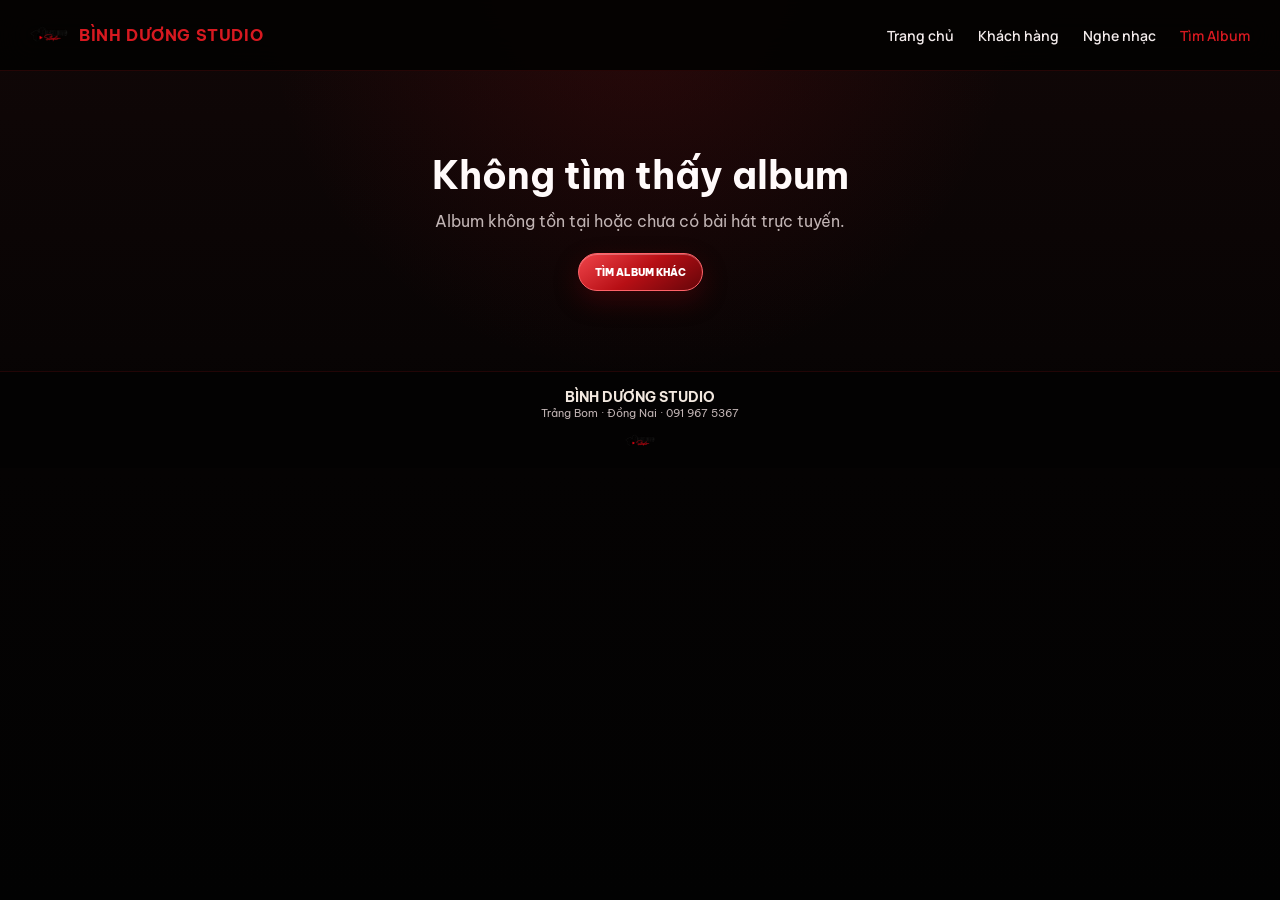
==== commit e33c667d: "Update album.html" ====
--- a/album.html
+++ b/album.html
@@ -238,7 +238,7 @@
     </div></section>
   </main>
   <section id="albumNotFound" class="album-not-found hidden"><div class="container"><h1>Không tìm thấy album</h1><p>Album không tồn tại hoặc chưa có bài hát trực tuyến.</p><a class="album-action" href="albums.html">TÌM ALBUM KHÁC</a></div></section>
-  <footer><div class="container footer-content"><img src="logo.png" alt="Bình Dương Studio"><p><strong>BÌNH DƯƠNG STUDIO</strong>Trảng Bom · Đồng Nai · 0868 930 933</p></div></footer>
+  <footer><div class="container footer-content"><img src="logo.png" alt="Bình Dương Studio"><p><strong>BÌNH DƯƠNG STUDIO</strong>Trảng Bom · Đồng Nai · 091 967 5367</p></div></footer>
   <script src="customers.js"></script>
   <script>
     const params=new URLSearchParams(window.location.search);const customerId=params.get("id");const customer=customers.find(item=>String(item.id)===String(customerId));
